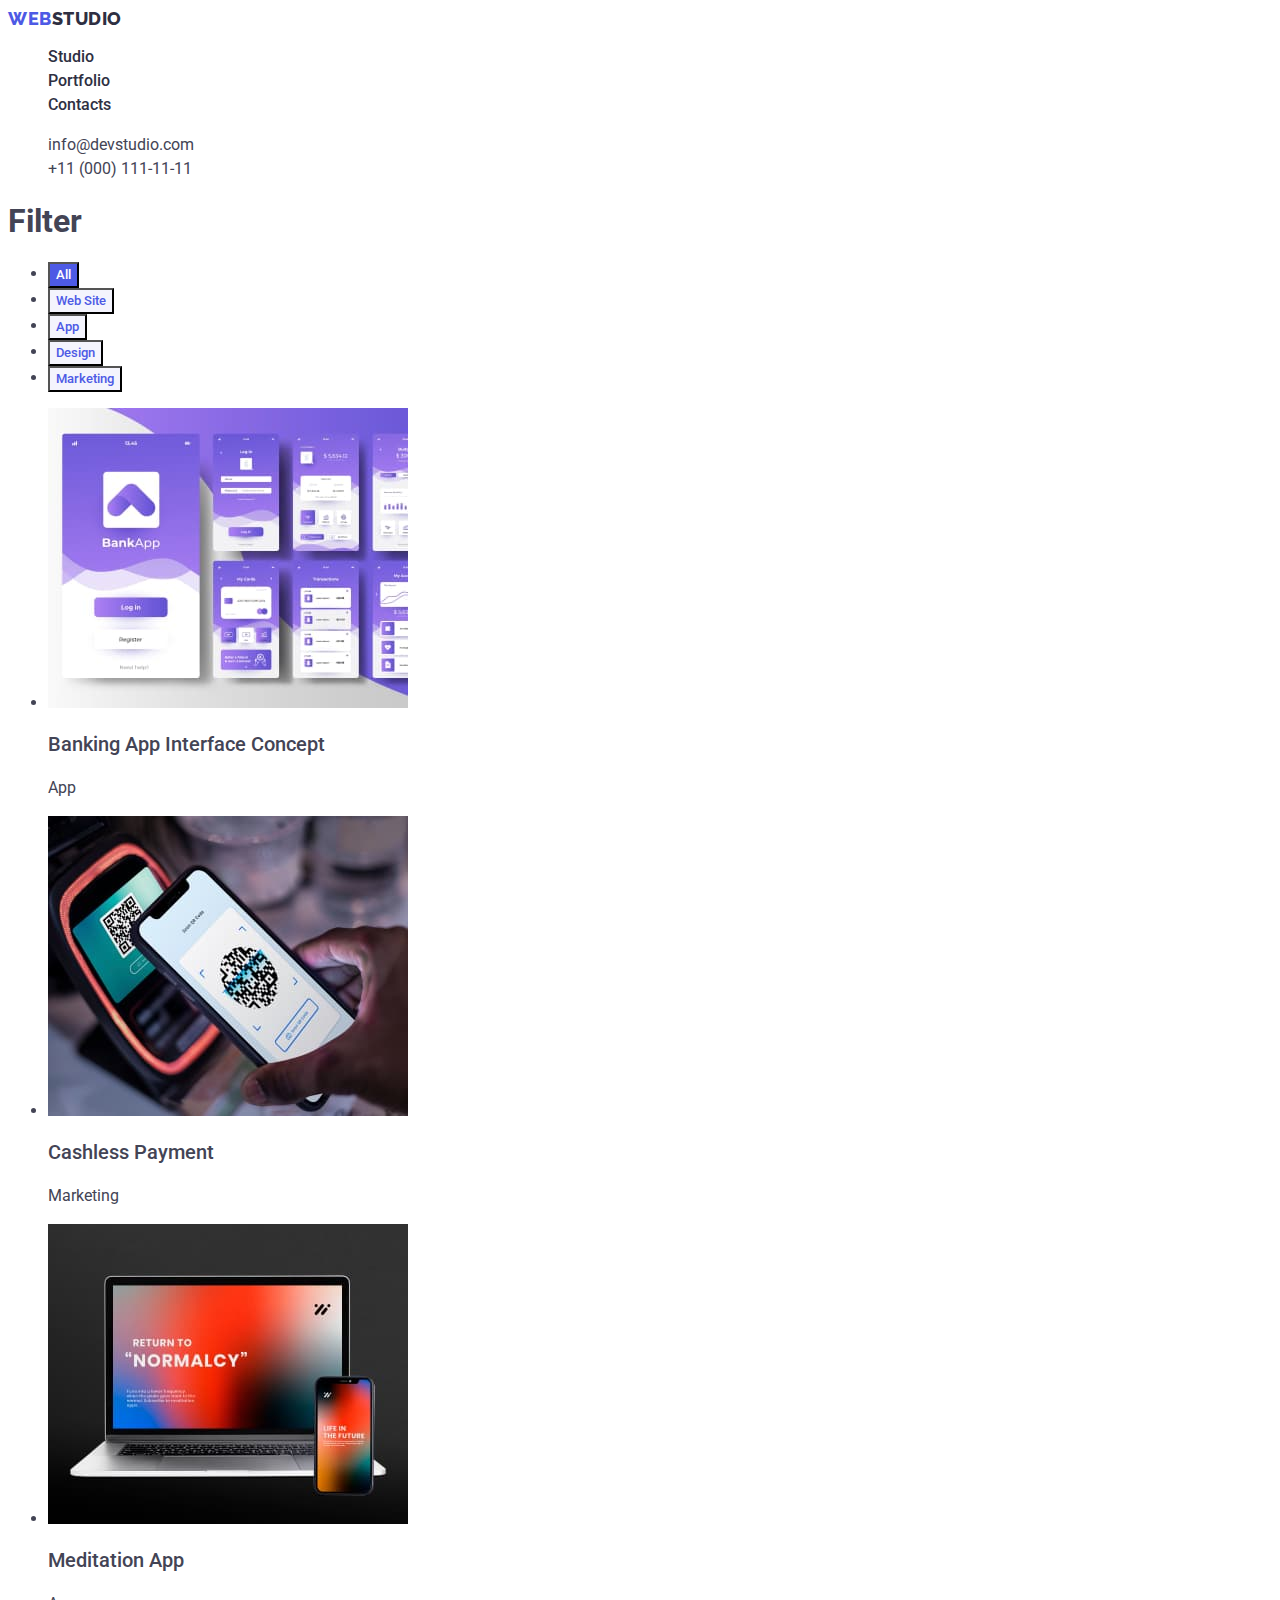
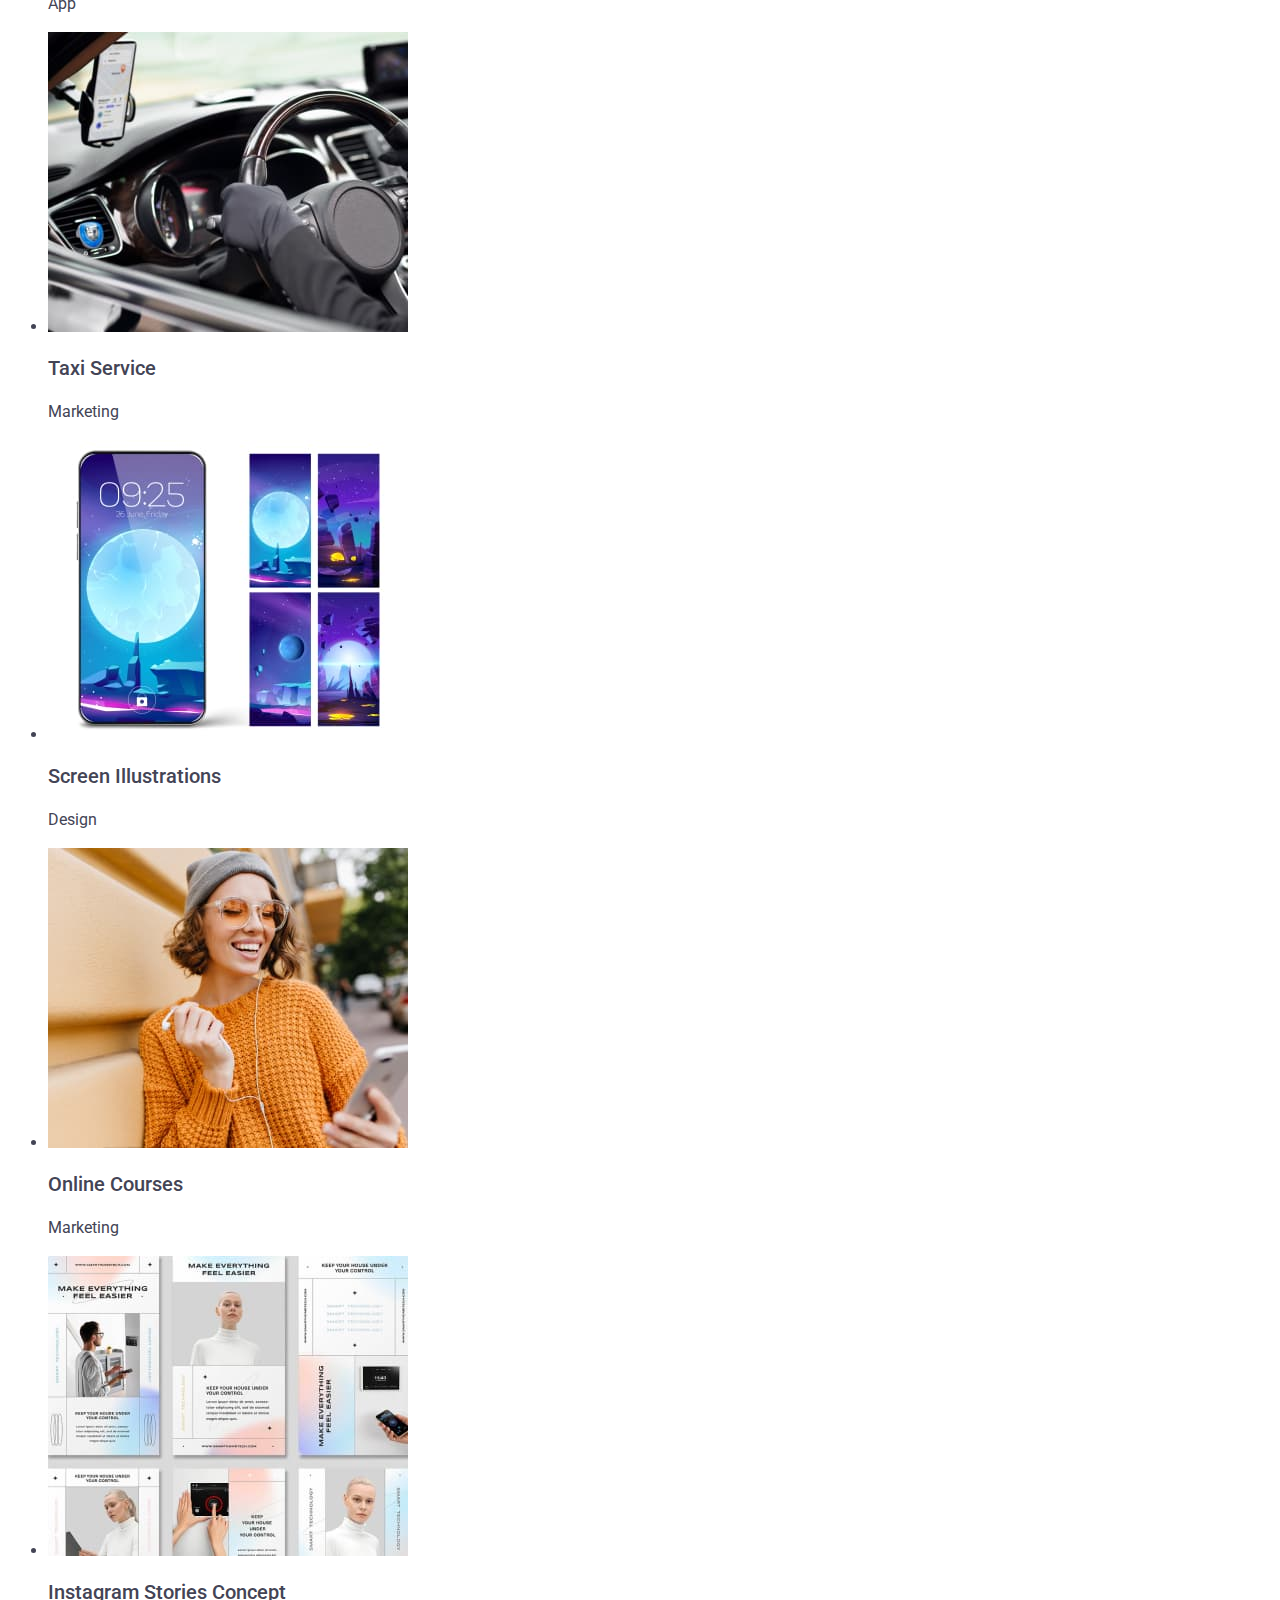
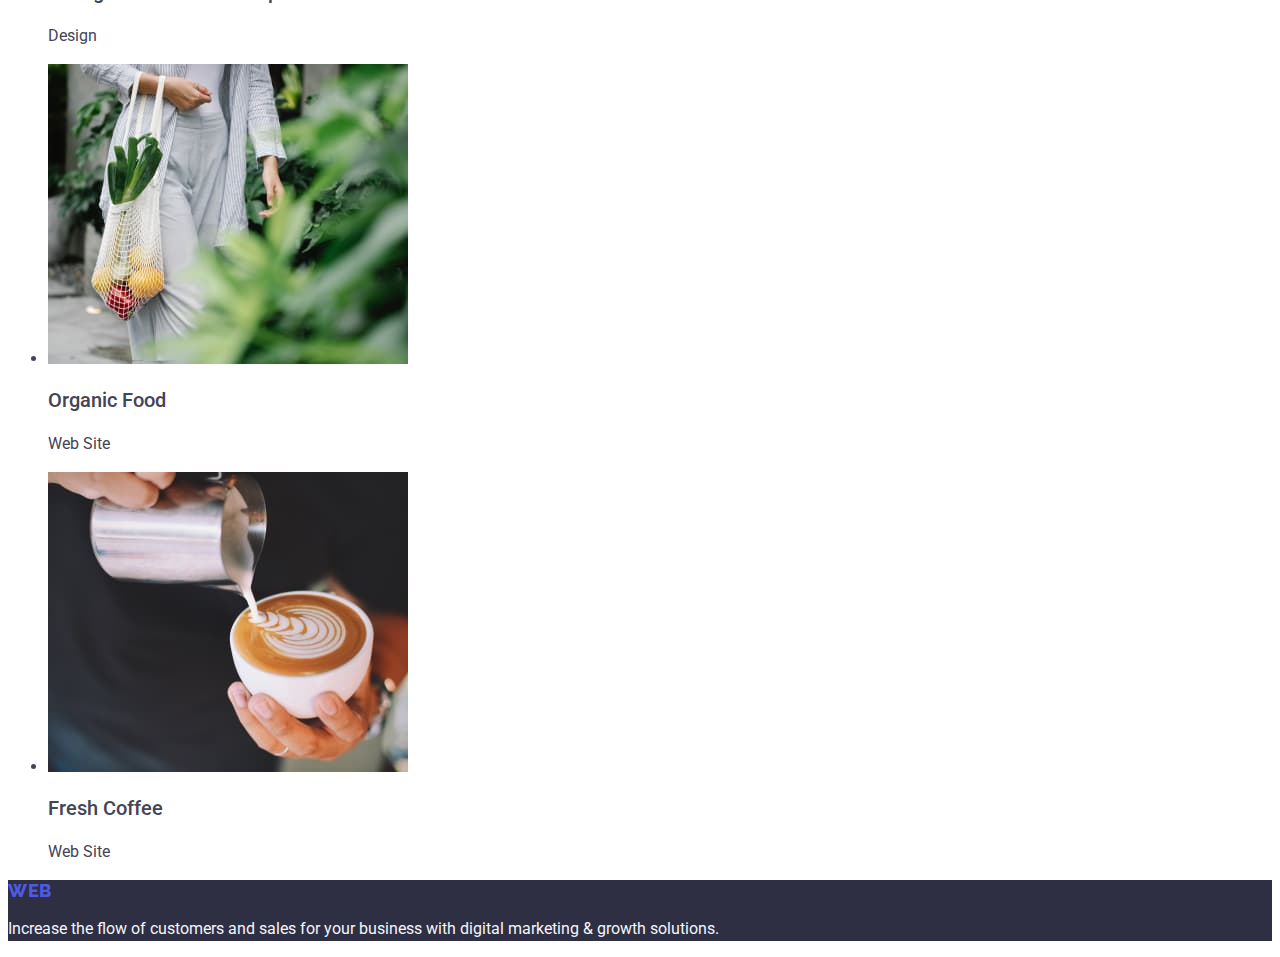
==== portfolio.html @ 8b51f554 "updated header styles" ====
<!DOCTYPE html>
<html lang="en">
  <head>
    <meta charset="UTF-8" />
    <meta http-equiv="X-UA-Compatible" content="IE=edge" />
    <meta name="viewport" content="width=device-width, initial-scale=1.0" />
    <title>Document</title>
    <link rel="stylesheet" href="./css/styles.css" />
    <link rel="preconnect" href="https://fonts.googleapis.com" />
    <link rel="preconnect" href="https://fonts.gstatic.com" crossorigin />
    <link
      href="https://fonts.googleapis.com/css2?family=Raleway:wght@800&family=Roboto:wght@400;500;700;900&display=swap"
      rel="stylesheet"
    />
  </head>
  <body>
    <header>
      <nav>
        <a href="./index.html" class="logo link"
          >Web<span class="logo-text">Studio</span></a
        >
        <ul class="navigation-list">
          <li>
            <a href="./index.html" class="navigation">Studio</a>
          </li>
          <li>
            <a href="./portfolio.html" class="navigation">Portfolio</a>
          </li>
          <li>
            <a href="" class="navigation">Contacts</a>
          </li>
        </ul>
      </nav>
      <address>
        <ul class="list">
          <li>
            <a href="mailto:info@devstudio.com" class="contacts"
              >info@devstudio.com</a
            >
          </li>
          <li>
            <a href="tel:+110001111111" class="contacts">+11 (000) 111-11-11</a>
          </li>
        </ul>
      </address>
    </header>

    <main>
      <!-- Filter -->
      <section>
        <h1>Filter</h1>

        <ul>
          <li>
            <button type="button" class="active-button">All</button>
          </li>
          <li>
            <button type="button" class="button">Web Site</button>
          </li>
          <li>
            <button type="button" class="button">App</button>
          </li>
          <li>
            <button type="button" class="button">Design</button>
          </li>
          <li>
            <button type="button" class="button">Marketing</button>
          </li>
        </ul>

        <!-- Portfolio section -->

        <ul>
          <li>
            <a href=""
              ><img
                src="./images/portfolio-example1.jpg"
                alt="Banking App Interface Concept"
                width="360"
            /></a>
            <h3 class="paragraph-name">Banking App Interface Concept</h3>
            <p class="paragraph-text">App</p>
          </li>

          <li>
            <a href="">
              <img
                src="./images/portfolio-example2.jpg"
                alt="Cashless Payment"
                width="360"
            /></a>

            <h3 class="paragraph-name">Cashless Payment</h3>
            <p class="paragraph-text">Marketing</p>
          </li>

          <li>
            <a href=""
              ><img
                src="./images/portfolio-example3.jpg"
                alt="Meditation App"
                width="360"
            /></a>

            <h3 class="paragraph-name">Meditation App</h3>
            <p class="paragraph-text">App</p>
          </li>

          <li>
            <a href=""
              ><img
                src="./images/portfolio-example4.jpg"
                alt="Taxi Service"
                width="360"
            /></a>

            <h3 class="paragraph-name">Taxi Service</h3>
            <p class="paragraph-text">Marketing</p>
          </li>

          <li>
            <a href=""
              ><img
                src="./images/portfolio-example5.jpg"
                alt="Screen Illustrations"
                width="360"
            /></a>

            <h3 class="paragraph-name">Screen Illustrations</h3>
            <p class="paragraph-text">Design</p>
          </li>

          <li>
            <a href=""
              ><img
                src="./images/portfolio-example6.jpg"
                alt="Online Courses"
                width="360"
            /></a>

            <h3 class="paragraph-name">Online Courses</h3>
            <p class="paragraph-text">Marketing</p>
          </li>

          <li>
            <a href=""
              ><img
                src="./images/portfolio-example7.jpg"
                alt="Instagram Stories Concept"
                width="360"
            /></a>

            <h3 class="paragraph-name">Instagram Stories Concept</h3>
            <p class="paragraph-text">Design</p>
          </li>

          <li>
            <a href=""
              ><img
                src="./images/portfolio-example8.jpg"
                alt="Organic Food"
                width="360"
            /></a>

            <h3 class="paragraph-name">Organic Food</h3>
            <p class="paragraph-text">Web Site</p>
          </li>

          <li>
            <a href=""
              ><img
                src="./images/portfolio-example9.jpg"
                alt="Fresh Coffee"
                width="360"
            /></a>

            <h3 class="paragraph-name">Fresh Coffee</h3>
            <p class="paragraph-text">Web Site</p>
          </li>
        </ul>
      </section>
    </main>

    <footer class="footer">
      <a href="./index.html" class="logo link"
        >Web<span class="logo-text">Studio</span></a
      >
      <p class="footer-text">
        Increase the flow of customers and sales for your business with digital
        marketing & growth solutions.
      </p>
    </footer>
  </body>
</html>
---- css/styles.css ----
:root {
  --white-color: #ffffff;
  --hover-color: #404bbf;
  --main-color: #2e2f42;
  --paragraph-color: #434455;
  --brand-color: #4d5ae5;
  --light-color: #f4f4fd;
}

body {
  font-family: "Roboto", sans-serif;
  color: var(--paragraph-color);
  background-color: var(--white-color);
}

/* index.html page */

/* header */

.logo {
  text-decoration: none;
  font-family: "Raleway", sans-serif;
  font-weight: 800;
  font-size: 18px;
  color: var(--brand-color);
  text-transform: uppercase;
  line-height: 1.17;
  letter-spacing: 0.03em;
}

.link {
  text-decoration: none;
}

.logo-text {
  color: var(--main-color);
}

.list {
  list-style: none;
}

.navigation {
  text-decoration: none;
  color: var(--main-color);
  font-weight: 500;
  line-height: 1.5;
}

.navigation-list {
  list-style: none;
}

.contacts {
  color: var(--paragraph-color);
  text-decoration: none;
  font-style: normal;
  line-height: 1.5;
}

.contacts:hover,
.contacts:focus,
.navigation:hover,
.navigation:focus {
  color: var(--hover-color);
  text-decoration: underline;
}

.active-button {
  background-color: var(--brand-color);
  color: var(--white-color);
  cursor: pointer;
  font-weight: 500;
  line-height: 1.5;
  font-family: "Roboto";
}

.active-button:hover,
.active-button:focus {
  background-color: var(--hover-color);
}

/* hero */
.hero {
  background-color: var(--main-color);
}

.main-heading {
  font-size: 56px;
  line-height: 1.1;
  color: var(--white-color);
  text-align: center;
  max-width: 496px;
  margin-left: auto;
  margin-right: auto;
}

/* features */

.paragraph-name {
  font-weight: 500;
  font-size: 20px;
  line-height: 1.2;
}

.paragraph-text {
  color: var(--paragraph-color);
  line-height: 1.5;
}

/* project examples */

.section-header {
  font-weight: 700;
  font-size: 36px;
  line-height: 1.1;
}

/* team section */

.team-section {
  background-color: var(--light-color);
}

.team-member-card {
  background-color: var(--white-color);
}

/* footer */

.footer {
  background-color: var(--main-color);
}

.logo-3 {
  color: var(--light-color);
}
.footer-text {
  color: var(--light-color);
  line-height: 1.5;
}

/* portfolio page */

/* filter */

.button {
  background-color: var(--light-color);
  color: var(--brand-color);
  cursor: pointer;
  font-weight: 500;
  line-height: 1.5;
  font-family: "Roboto";
}

.button:hover,
.button:focus {
  background-color: var(--hover-color);
  color: var(--white-color);
}

/* portfolio section */
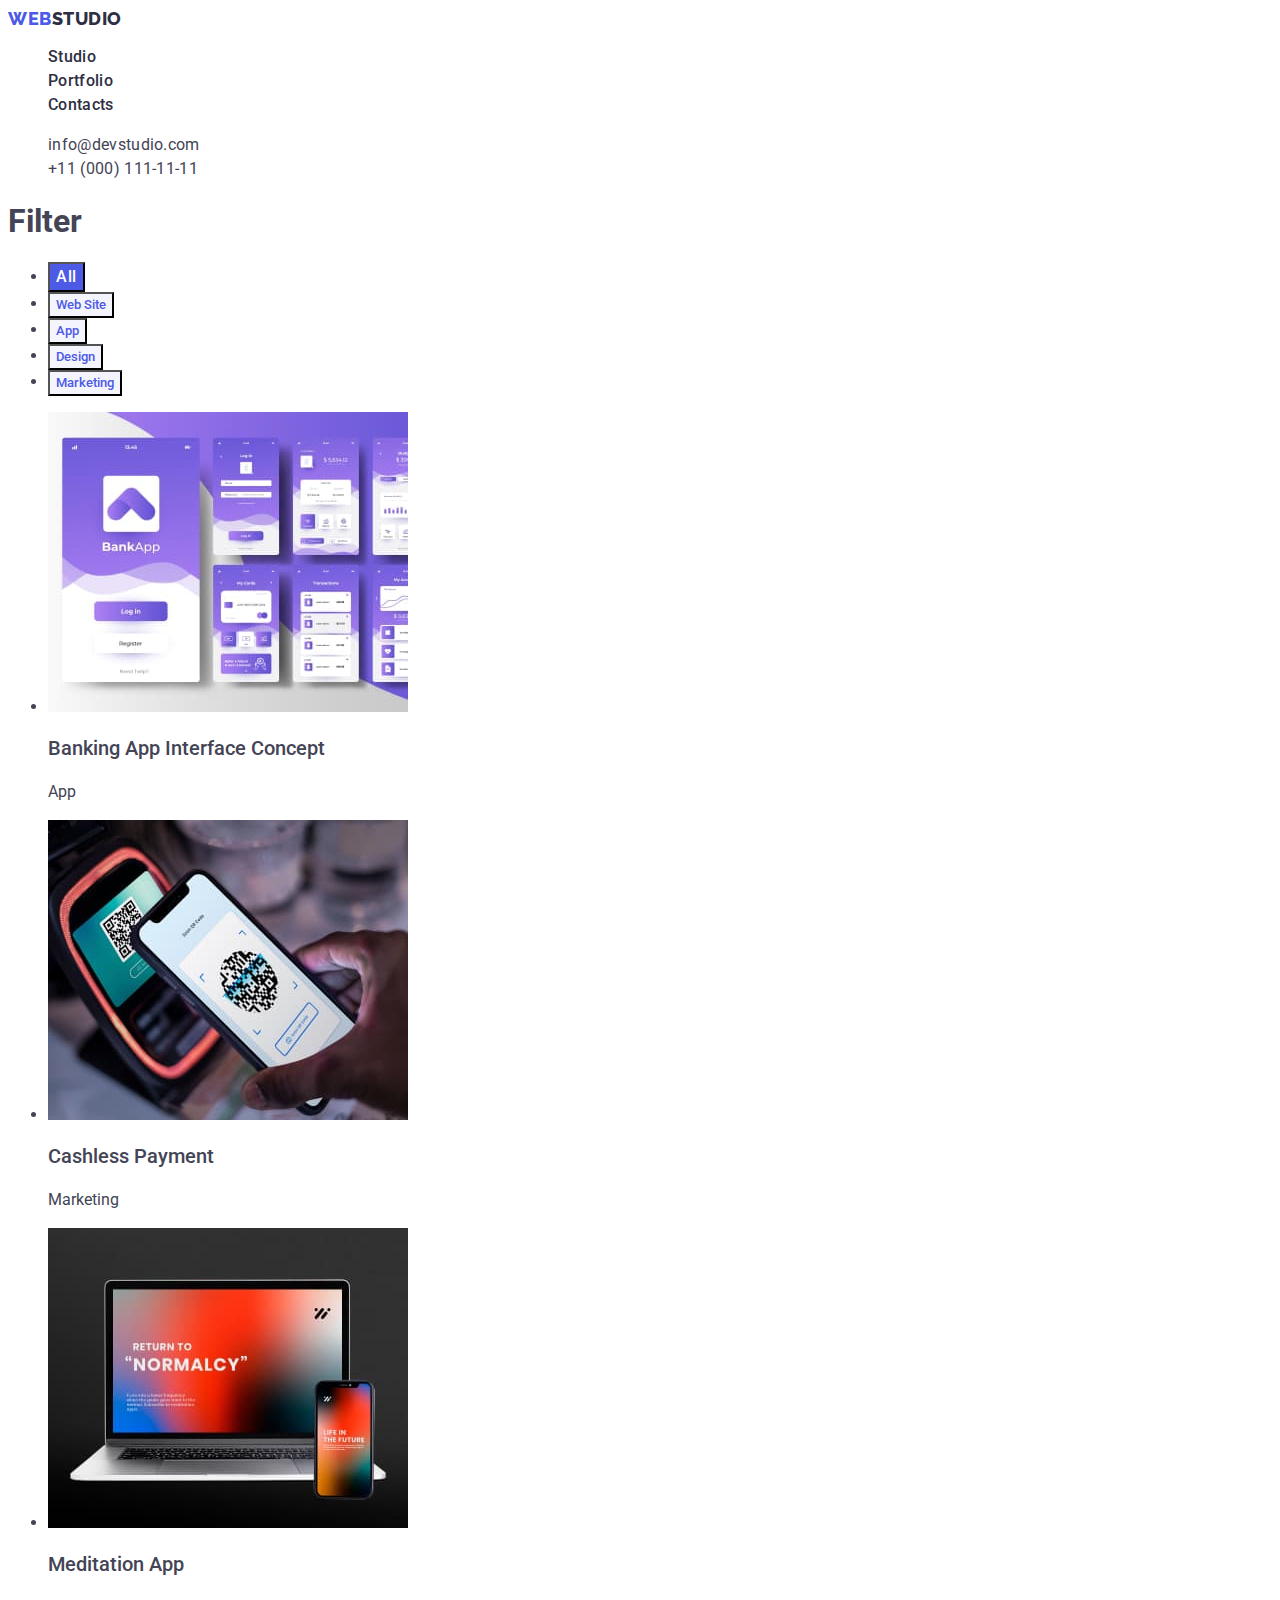
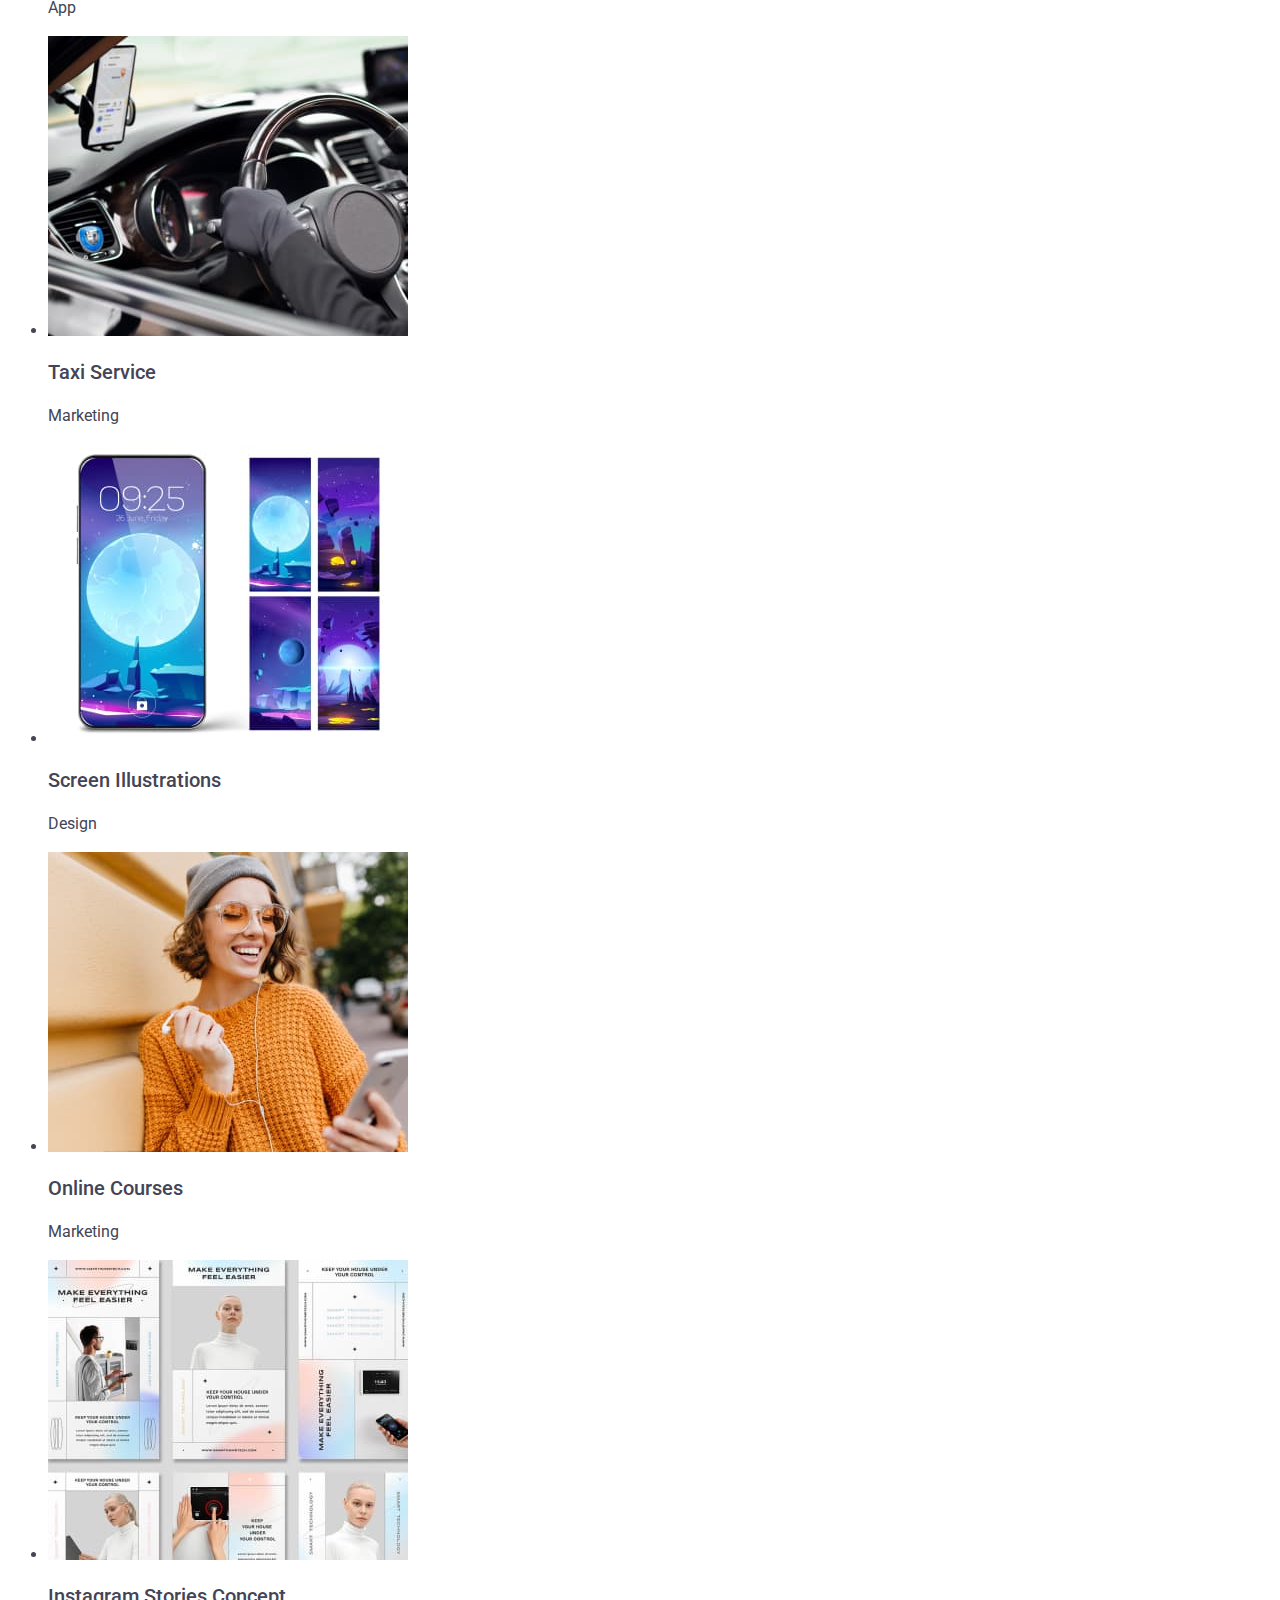
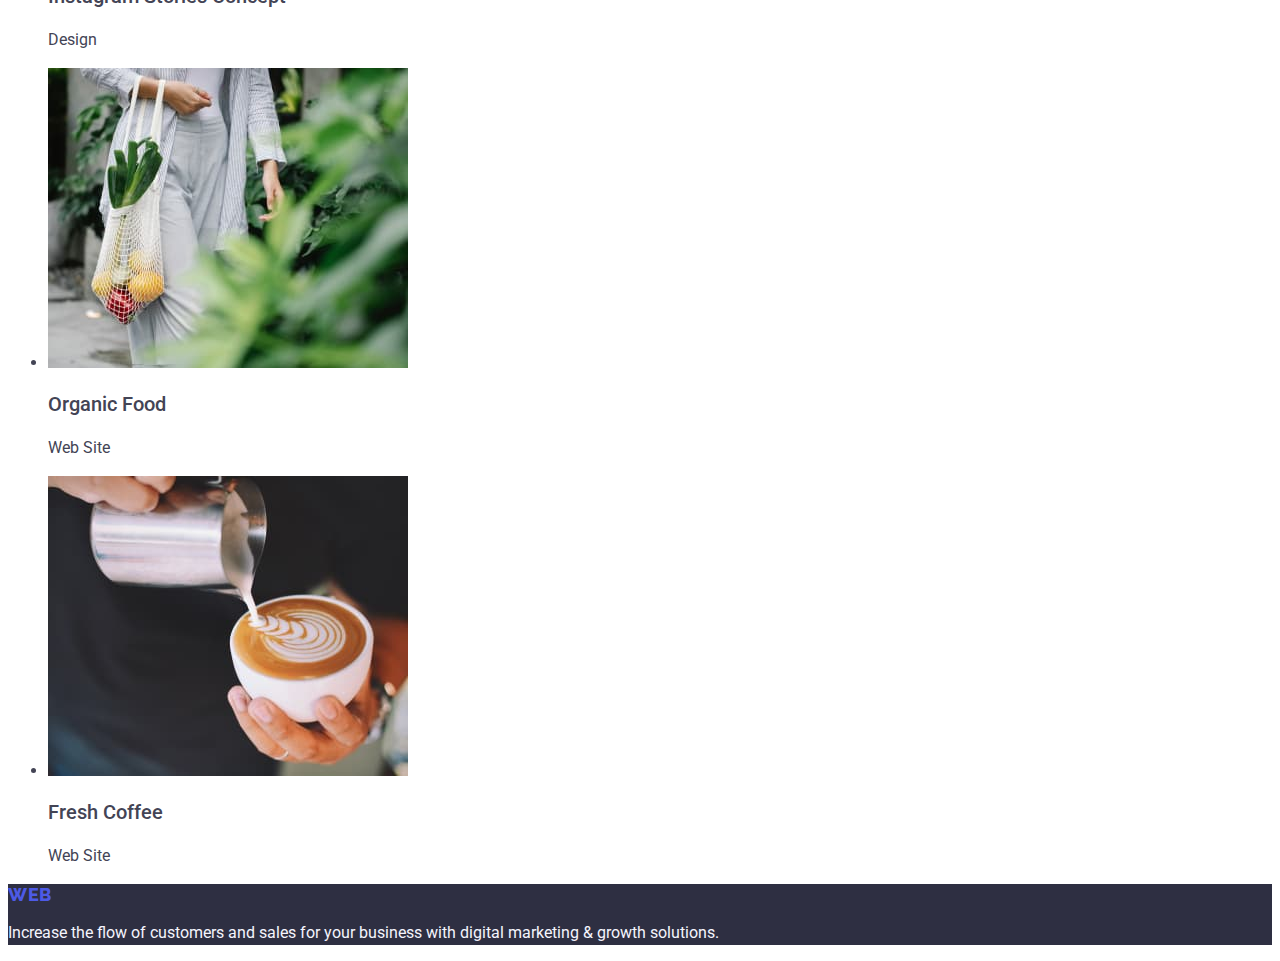
==== commit db8101e0: "updated hero" ====
--- a/portfolio.html
+++ b/portfolio.html
@@ -19,27 +19,29 @@
         <a href="./index.html" class="logo link"
           >Web<span class="logo-text">Studio</span></a
         >
-        <ul class="navigation-list">
+        <ul class="list">
           <li>
-            <a href="./index.html" class="navigation">Studio</a>
+            <a class="navigation link" href="./index.html">Studio</a>
           </li>
           <li>
-            <a href="./portfolio.html" class="navigation">Portfolio</a>
+            <a href="./portfolio.html" class="navigation link">Portfolio</a>
           </li>
           <li>
-            <a href="" class="navigation">Contacts</a>
+            <a href="" class="navigation link">Contacts</a>
           </li>
         </ul>
       </nav>
-      <address>
+      <address class="address">
         <ul class="list">
           <li>
-            <a href="mailto:info@devstudio.com" class="contacts"
+            <a href="mailto:info@devstudio.com" class="contacts link"
               >info@devstudio.com</a
             >
           </li>
           <li>
-            <a href="tel:+110001111111" class="contacts">+11 (000) 111-11-11</a>
+            <a href="tel:+110001111111" class="contacts link"
+              >+11 (000) 111-11-11</a
+            >
           </li>
         </ul>
       </address>
--- a/css/styles.css
+++ b/css/styles.css
@@ -18,7 +18,6 @@
 /* header */
 
 .logo {
-  text-decoration: none;
   font-family: "Raleway", sans-serif;
   font-weight: 800;
   font-size: 18px;
@@ -26,10 +25,6 @@
   text-transform: uppercase;
   line-height: 1.17;
   letter-spacing: 0.03em;
-}
-
-.link {
-  text-decoration: none;
 }
 
 .logo-text {
@@ -41,14 +36,17 @@
 }
 
 .navigation {
-  text-decoration: none;
   color: var(--main-color);
   font-weight: 500;
   line-height: 1.5;
+  letter-spacing: 0.02em;
 }
 
-.navigation-list {
-  list-style: none;
+.link {
+  text-decoration: none;
+}
+.address {
+  font-style: normal;
 }
 
 .contacts {
@@ -56,6 +54,7 @@
   text-decoration: none;
   font-style: normal;
   line-height: 1.5;
+  letter-spacing: 0.02em;
 }
 
 .contacts:hover,
@@ -66,20 +65,6 @@
   text-decoration: underline;
 }
 
-.active-button {
-  background-color: var(--brand-color);
-  color: var(--white-color);
-  cursor: pointer;
-  font-weight: 500;
-  line-height: 1.5;
-  font-family: "Roboto";
-}
-
-.active-button:hover,
-.active-button:focus {
-  background-color: var(--hover-color);
-}
-
 /* hero */
 .hero {
   background-color: var(--main-color);
@@ -87,12 +72,29 @@
 
 .main-heading {
   font-size: 56px;
-  line-height: 1.1;
+  line-height: 1.07;
   color: var(--white-color);
   text-align: center;
   max-width: 496px;
   margin-left: auto;
   margin-right: auto;
+  letter-spacing: 0.02em;
+}
+
+.active-button {
+  background-color: var(--brand-color);
+  color: var(--white-color);
+  cursor: pointer;
+  font-weight: 500;
+  line-height: 1.5;
+  font-family: "Roboto", sans-serif;
+  font-size: 16px;
+  letter-spacing: 0.04em;
+}
+
+.active-button:hover,
+.active-button:focus {
+  background-color: var(--hover-color);
 }
 
 /* features */
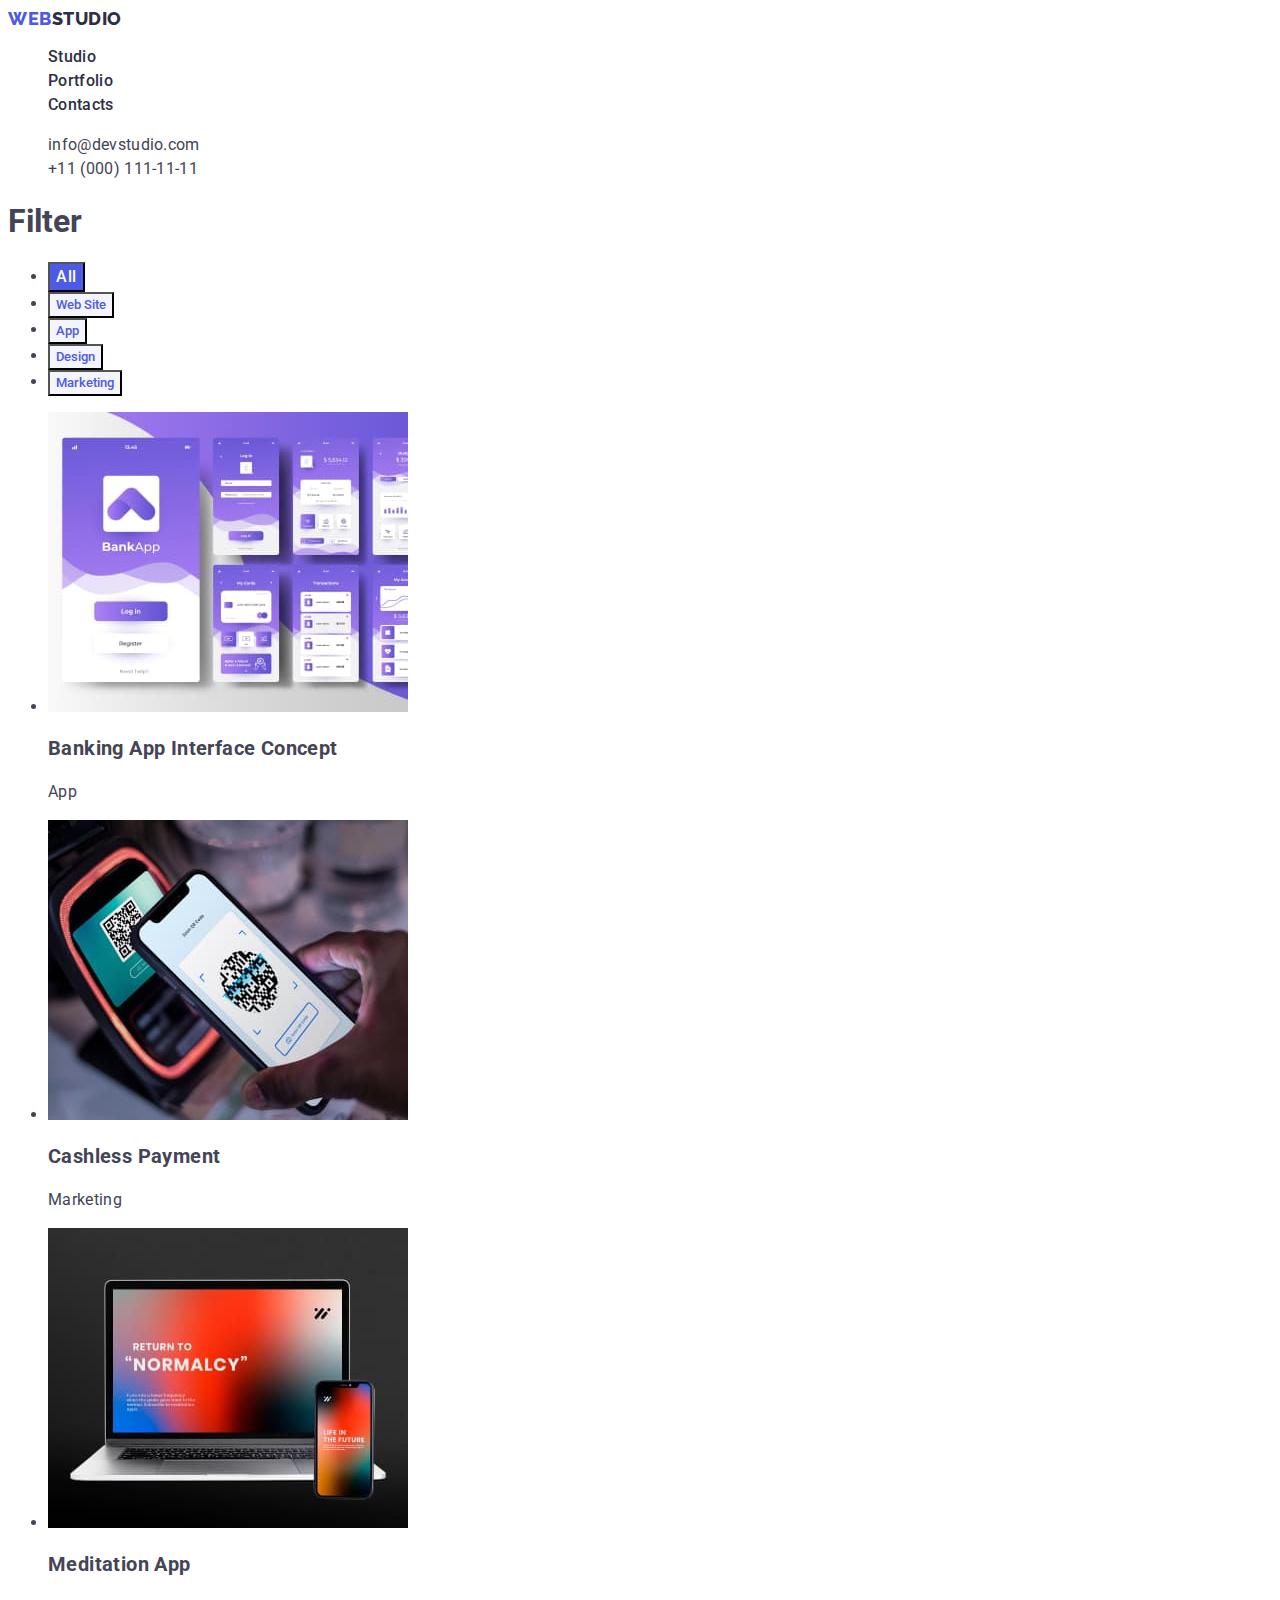
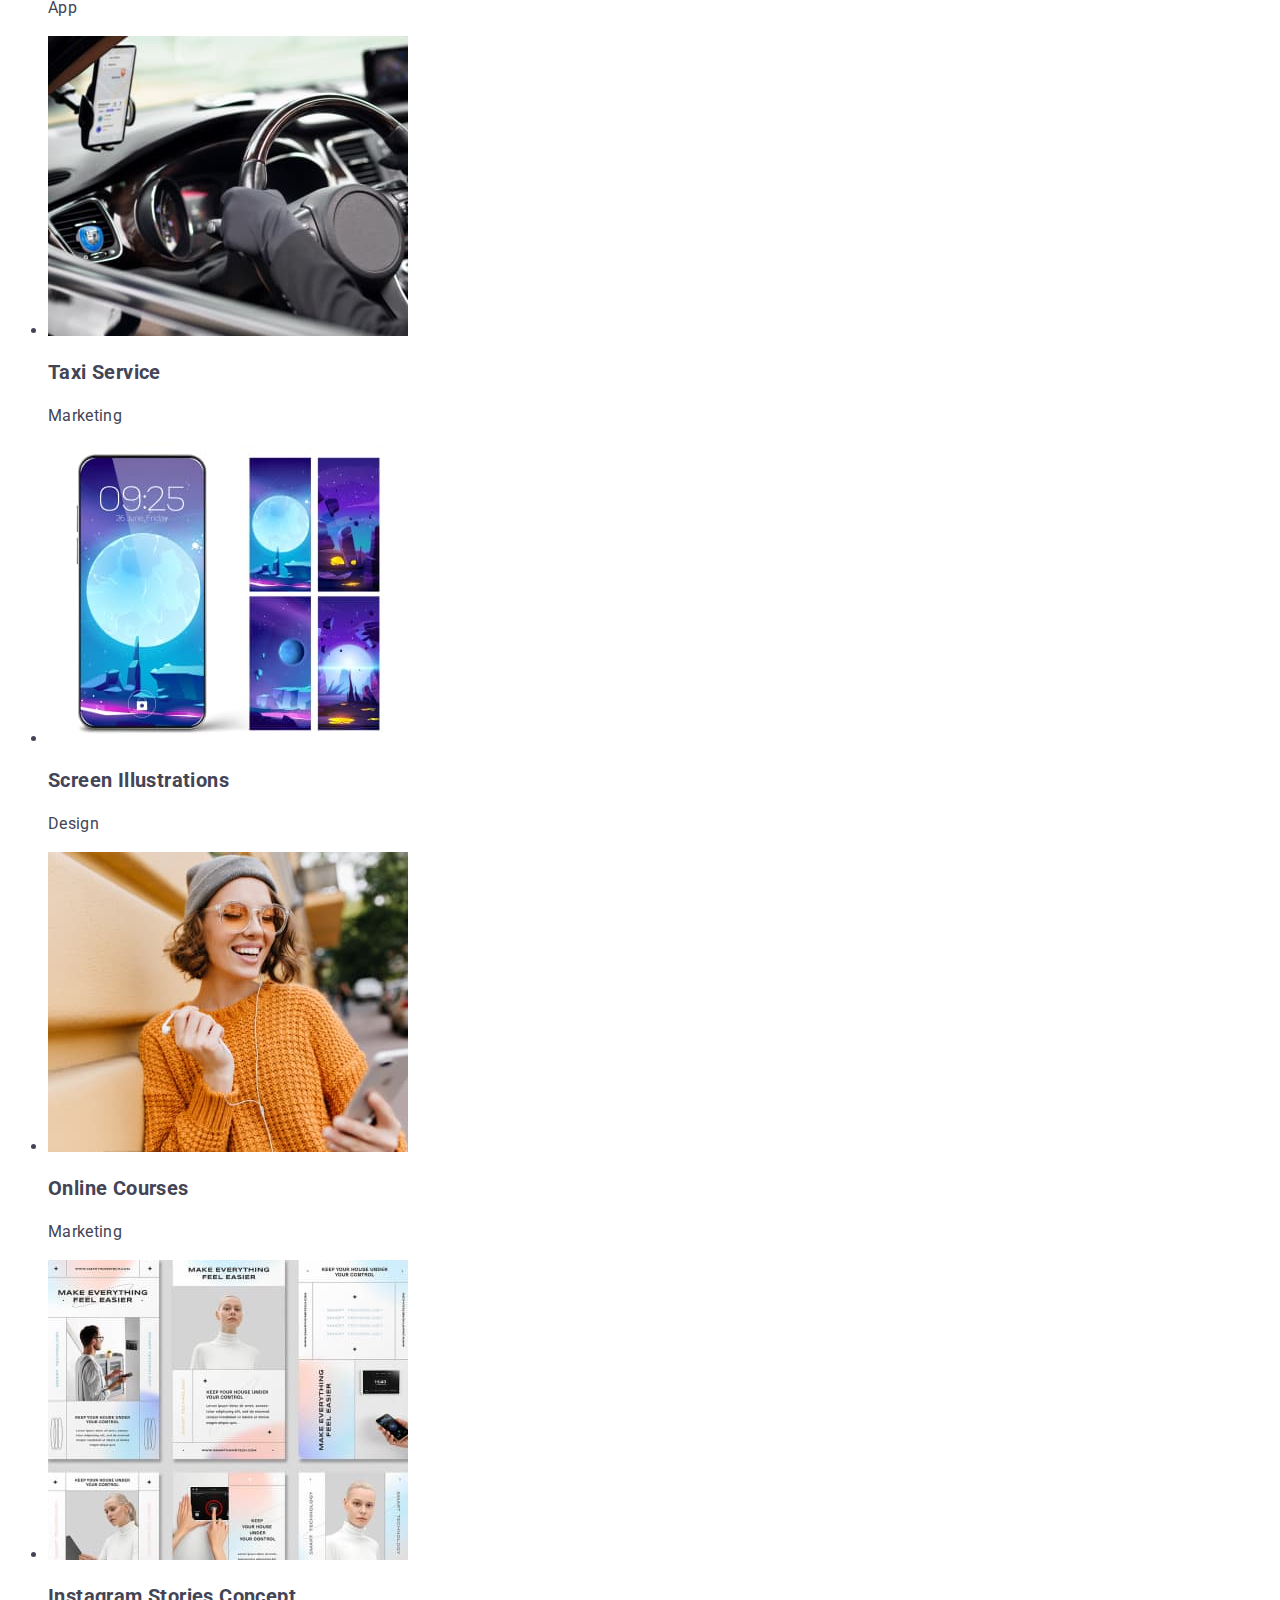
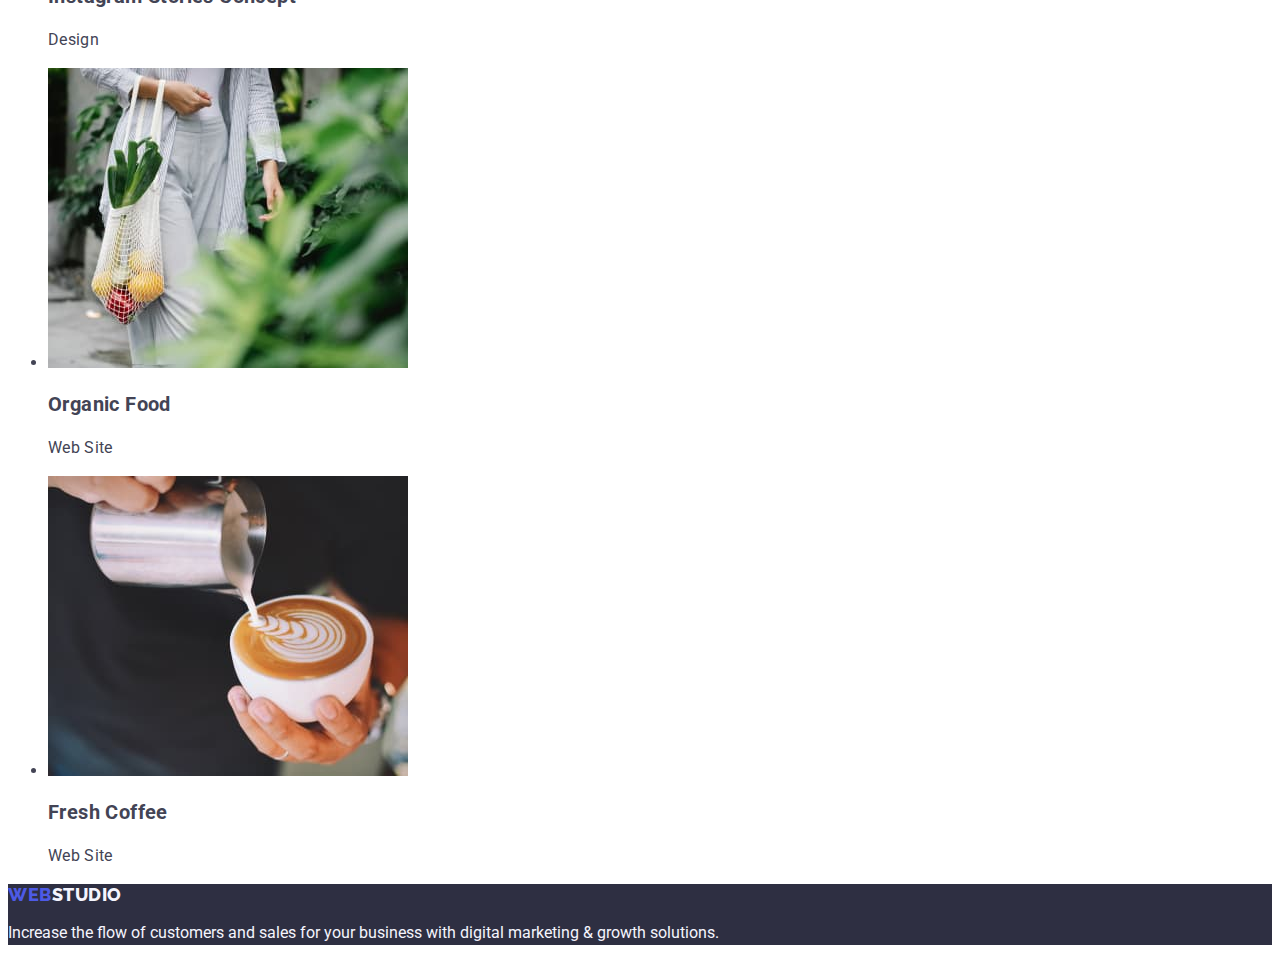
==== commit eecbaaaf: "added letter spaces" ====
--- a/portfolio.html
+++ b/portfolio.html
@@ -185,7 +185,7 @@
 
     <footer class="footer">
       <a href="./index.html" class="logo link"
-        >Web<span class="logo-text">Studio</span></a
+        >Web<span class="logo-alternative">Studio</span></a
       >
       <p class="footer-text">
         Increase the flow of customers and sales for your business with digital
--- a/css/styles.css
+++ b/css/styles.css
@@ -100,14 +100,16 @@
 /* features */
 
 .paragraph-name {
+  color: var(--main-color)
   font-weight: 500;
   font-size: 20px;
   line-height: 1.2;
+  letter-spacing: 0.02em;
 }
 
 .paragraph-text {
-  color: var(--paragraph-color);
   line-height: 1.5;
+  letter-spacing: 0.02em;
 }
 
 /* project examples */
@@ -134,7 +136,7 @@
   background-color: var(--main-color);
 }
 
-.logo-3 {
+.logo-alternative {
   color: var(--light-color);
 }
 .footer-text {
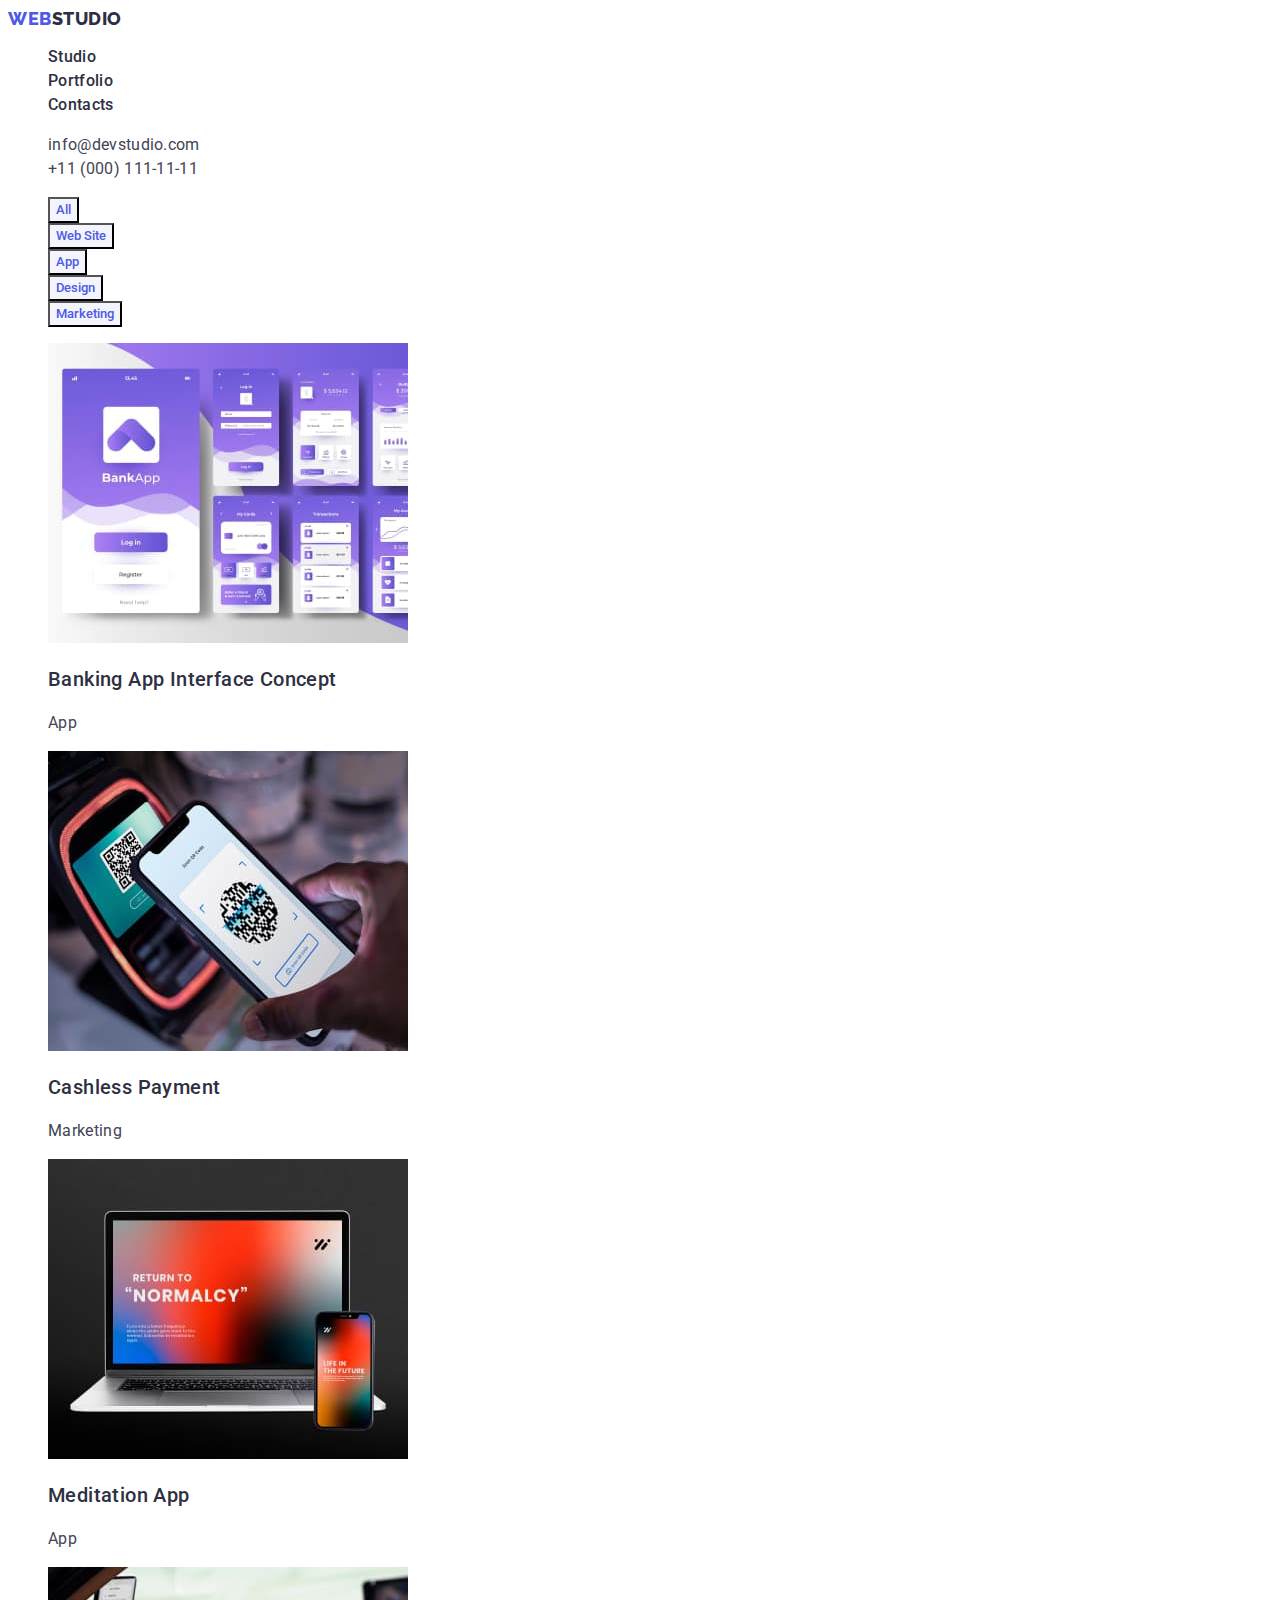
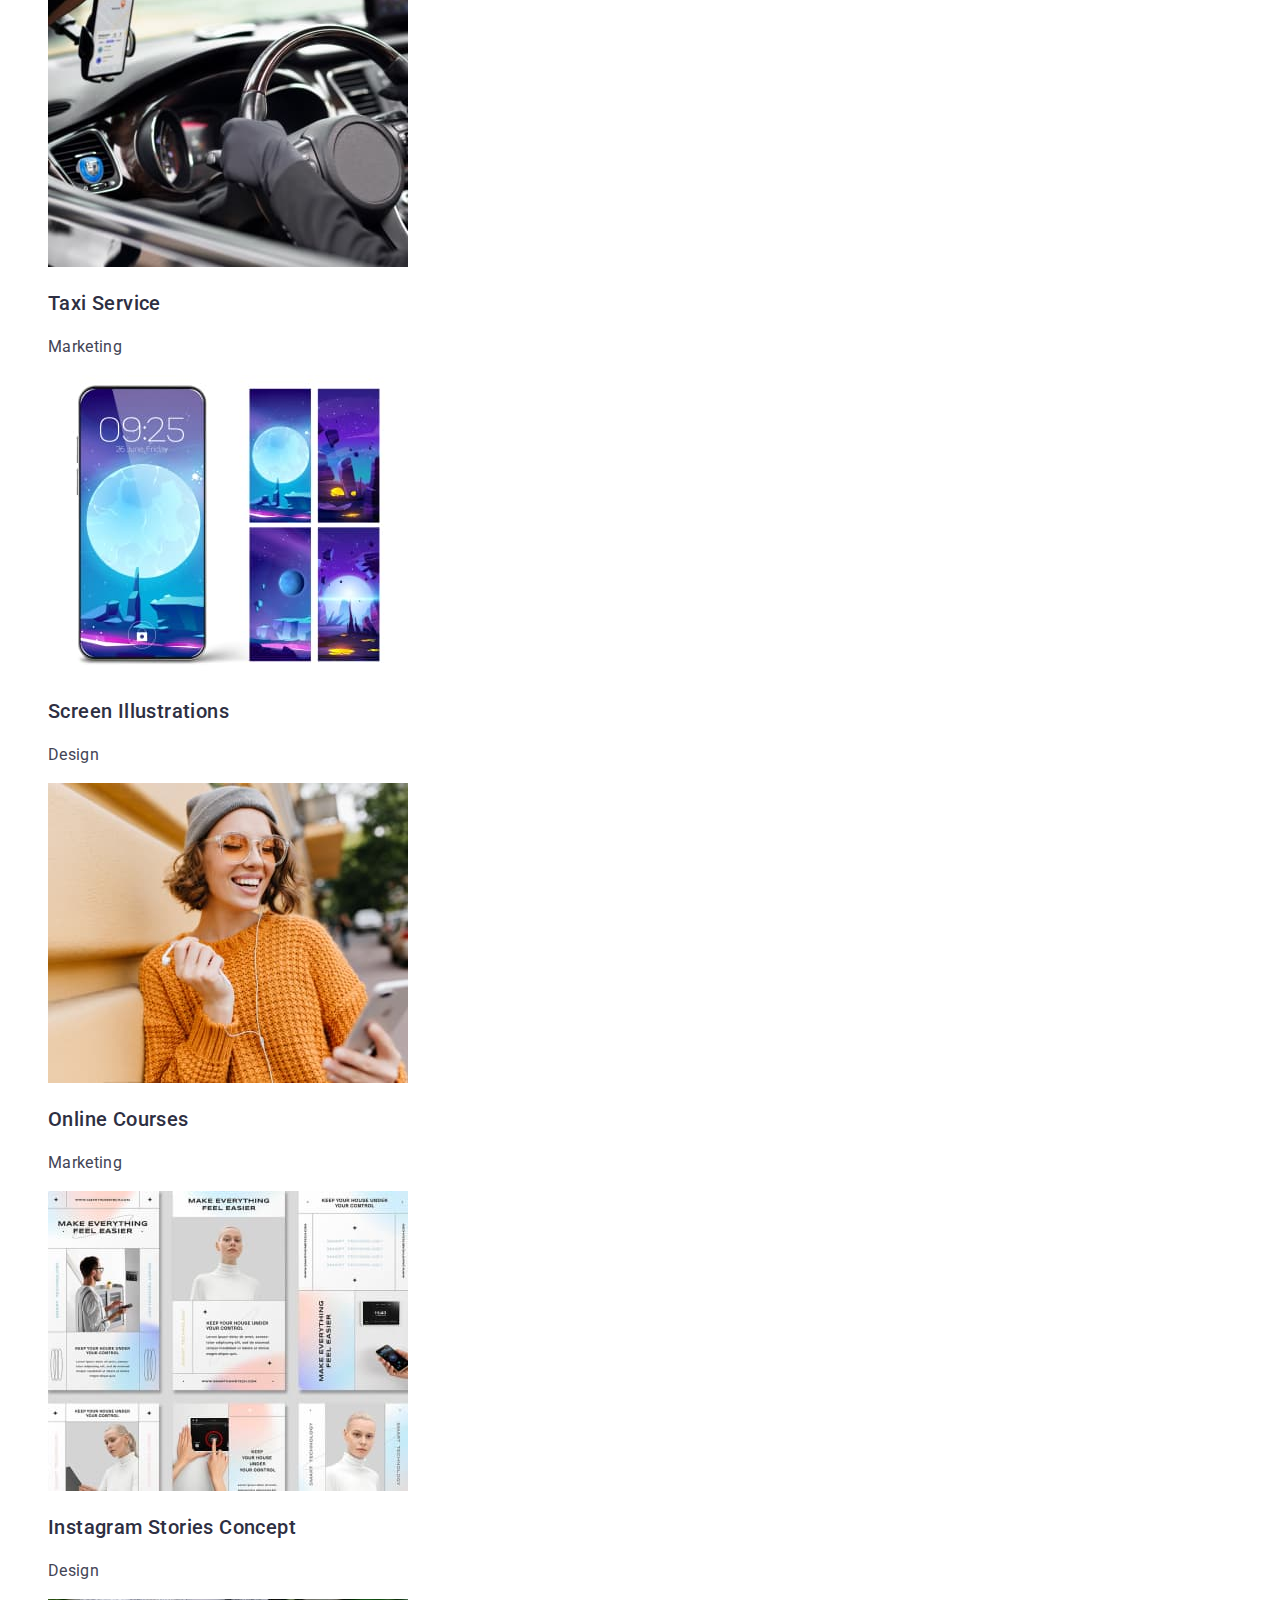
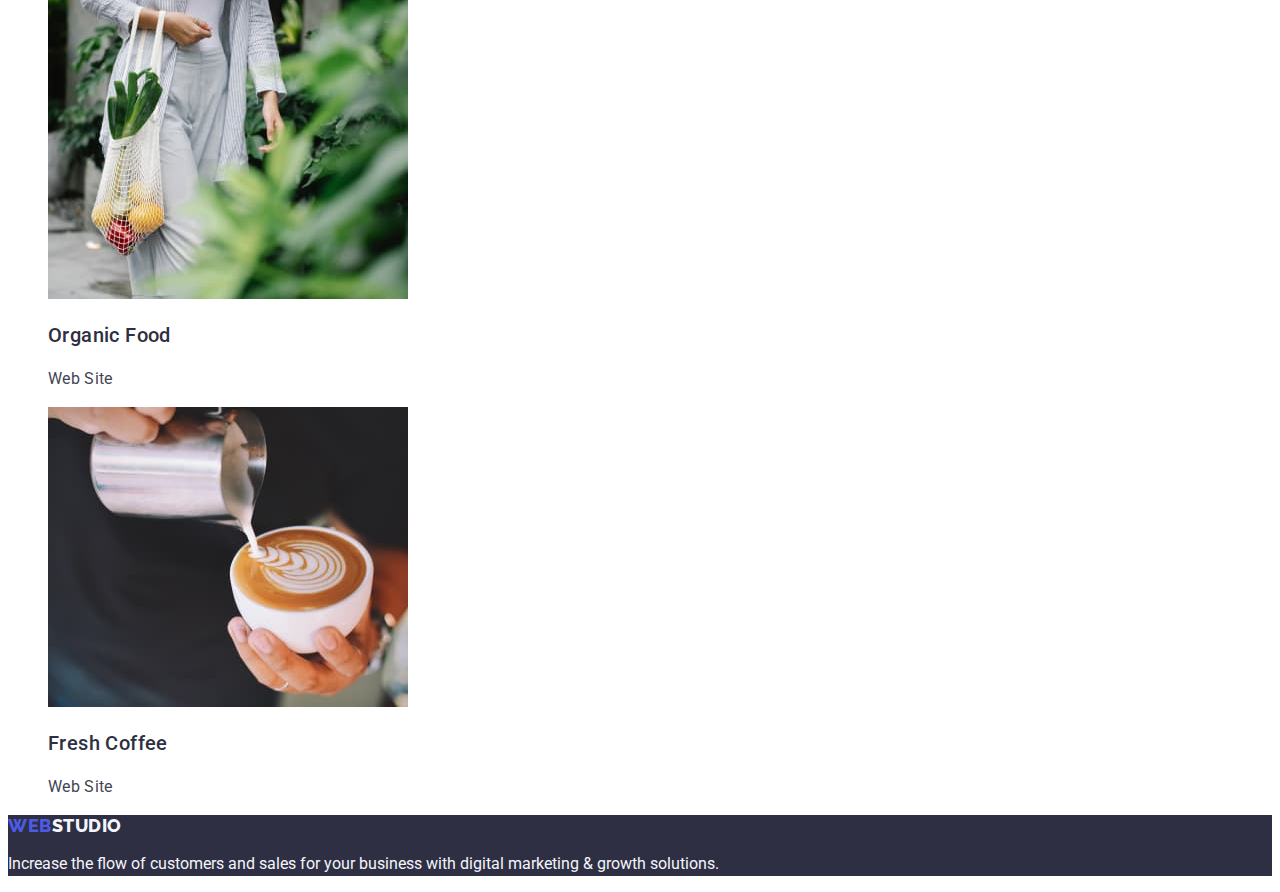
==== commit 4c55609b: "edited portfolio page" ====
--- a/portfolio.html
+++ b/portfolio.html
@@ -50,11 +50,11 @@
     <main>
       <!-- Filter -->
       <section>
-        <h1>Filter</h1>
+        <h1 hidden>Filter</h1>
 
-        <ul>
+        <ul class="list">
           <li>
-            <button type="button" class="active-button">All</button>
+            <button type="button" class="button">All</button>
           </li>
           <li>
             <button type="button" class="button">Web Site</button>
@@ -72,9 +72,9 @@
 
         <!-- Portfolio section -->
 
-        <ul>
+        <ul class="list">
           <li>
-            <a href=""
+            <a href="" class="link"
               ><img
                 src="./images/portfolio-example1.jpg"
                 alt="Banking App Interface Concept"
@@ -85,7 +85,7 @@
           </li>
 
           <li>
-            <a href="">
+            <a href="" class="link">
               <img
                 src="./images/portfolio-example2.jpg"
                 alt="Cashless Payment"
@@ -97,7 +97,7 @@
           </li>
 
           <li>
-            <a href=""
+            <a href="" class="link"
               ><img
                 src="./images/portfolio-example3.jpg"
                 alt="Meditation App"
@@ -109,7 +109,7 @@
           </li>
 
           <li>
-            <a href=""
+            <a href="" class="link"
               ><img
                 src="./images/portfolio-example4.jpg"
                 alt="Taxi Service"
@@ -121,7 +121,7 @@
           </li>
 
           <li>
-            <a href=""
+            <a href="" class="link"
               ><img
                 src="./images/portfolio-example5.jpg"
                 alt="Screen Illustrations"
@@ -133,7 +133,7 @@
           </li>
 
           <li>
-            <a href=""
+            <a href="" class="link"
               ><img
                 src="./images/portfolio-example6.jpg"
                 alt="Online Courses"
@@ -145,7 +145,7 @@
           </li>
 
           <li>
-            <a href=""
+            <a href="" class="link"
               ><img
                 src="./images/portfolio-example7.jpg"
                 alt="Instagram Stories Concept"
@@ -157,7 +157,7 @@
           </li>
 
           <li>
-            <a href=""
+            <a href="" class="link"
               ><img
                 src="./images/portfolio-example8.jpg"
                 alt="Organic Food"
@@ -169,7 +169,7 @@
           </li>
 
           <li>
-            <a href=""
+            <a href="" class="link"
               ><img
                 src="./images/portfolio-example9.jpg"
                 alt="Fresh Coffee"
--- a/css/styles.css
+++ b/css/styles.css
@@ -100,7 +100,7 @@
 /* features */
 
 .paragraph-name {
-  color: var(--main-color)
+  color: var(--main-color);
   font-weight: 500;
   font-size: 20px;
   line-height: 1.2;
@@ -117,7 +117,11 @@
 .section-header {
   font-weight: 700;
   font-size: 36px;
-  line-height: 1.1;
+  line-height: 1.11;
+  text-align: center;
+  text-transform: capitalize;
+  color: var(--main-color);
+  letter-spacing: 0.02em;
 }
 
 /* team section */
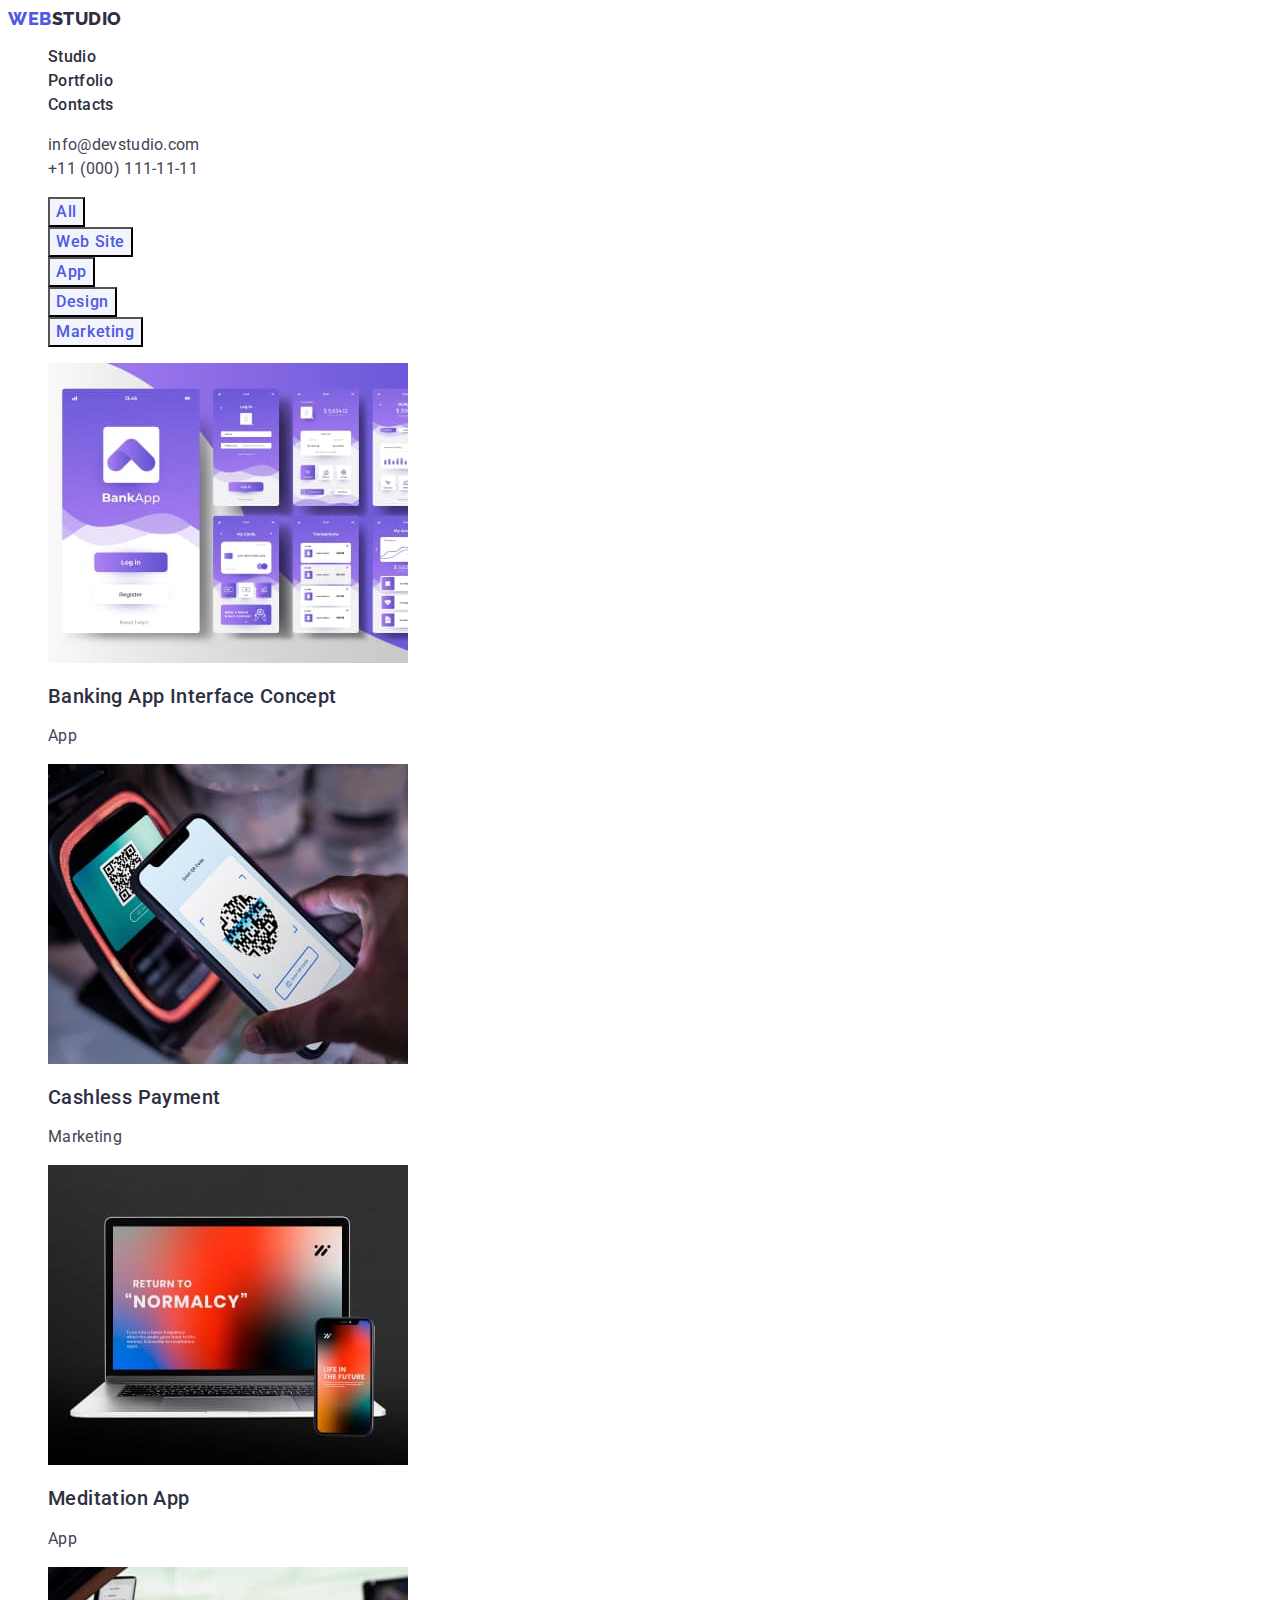
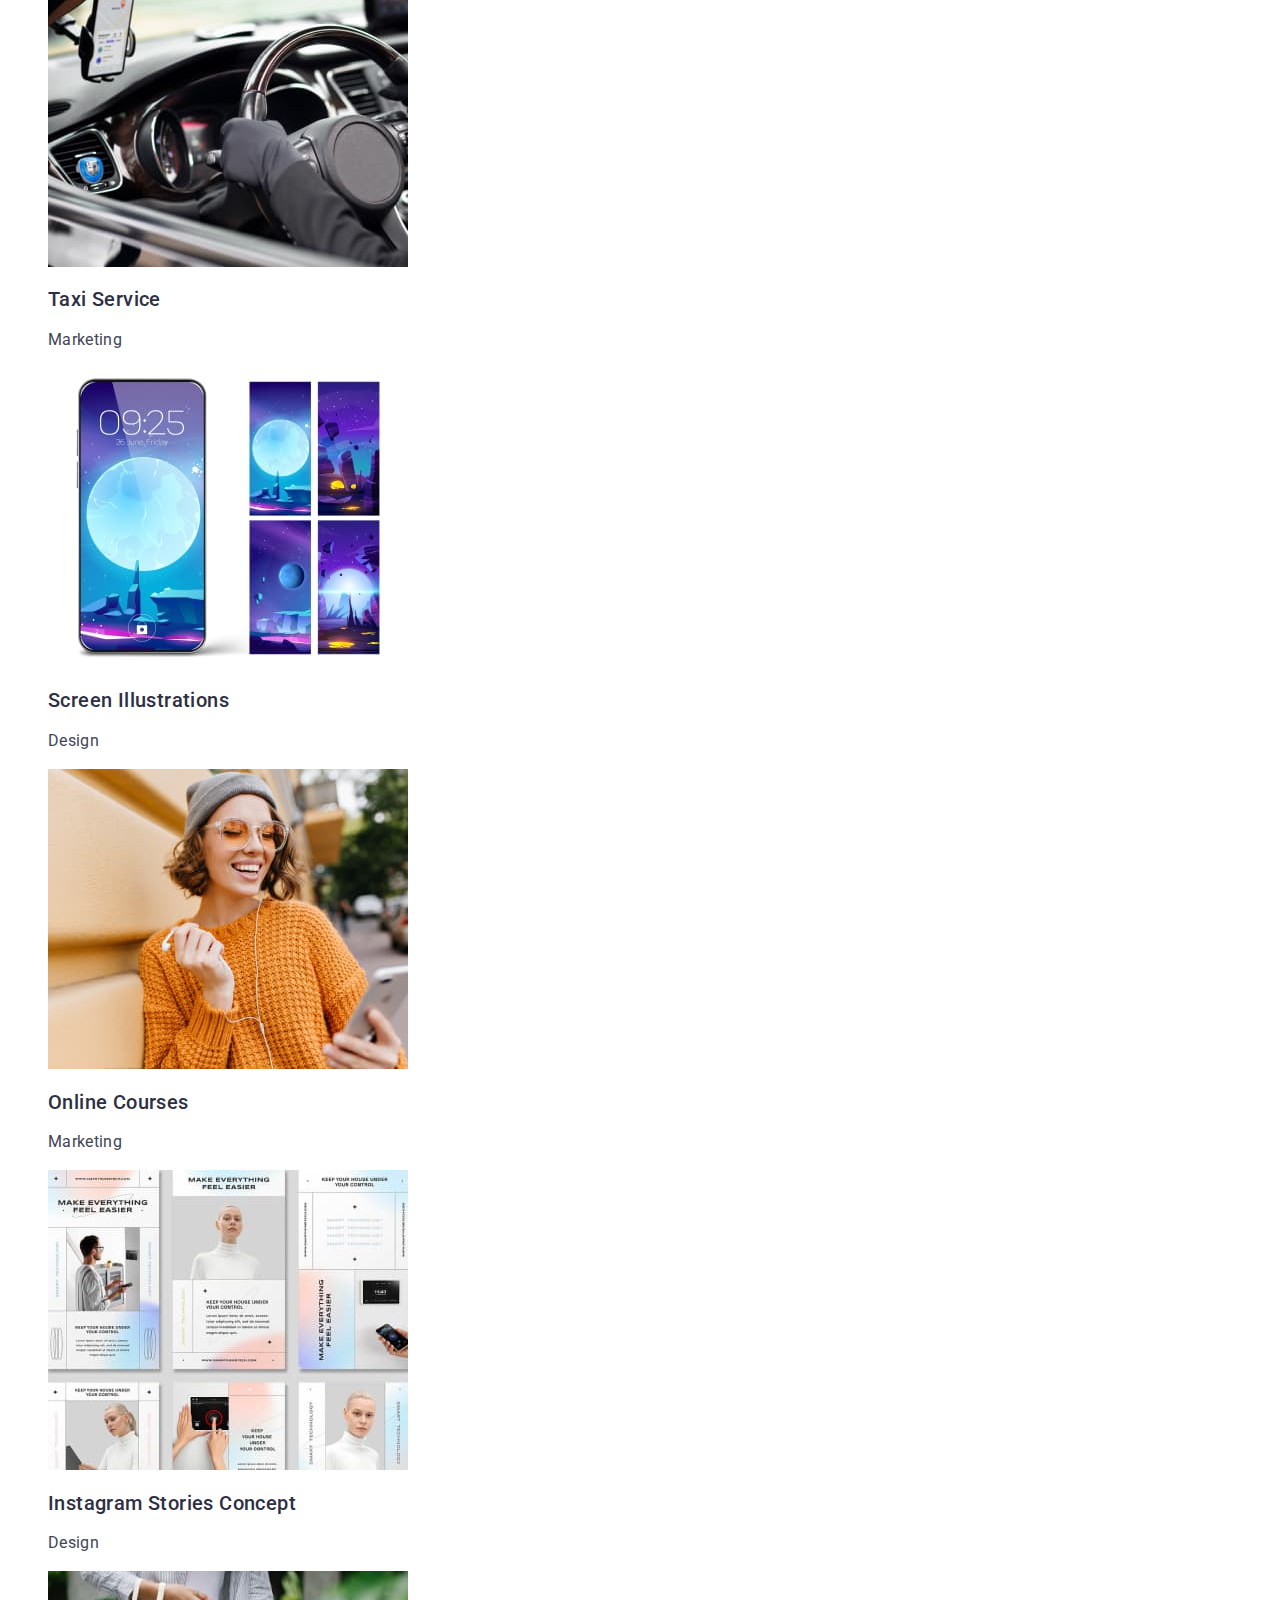
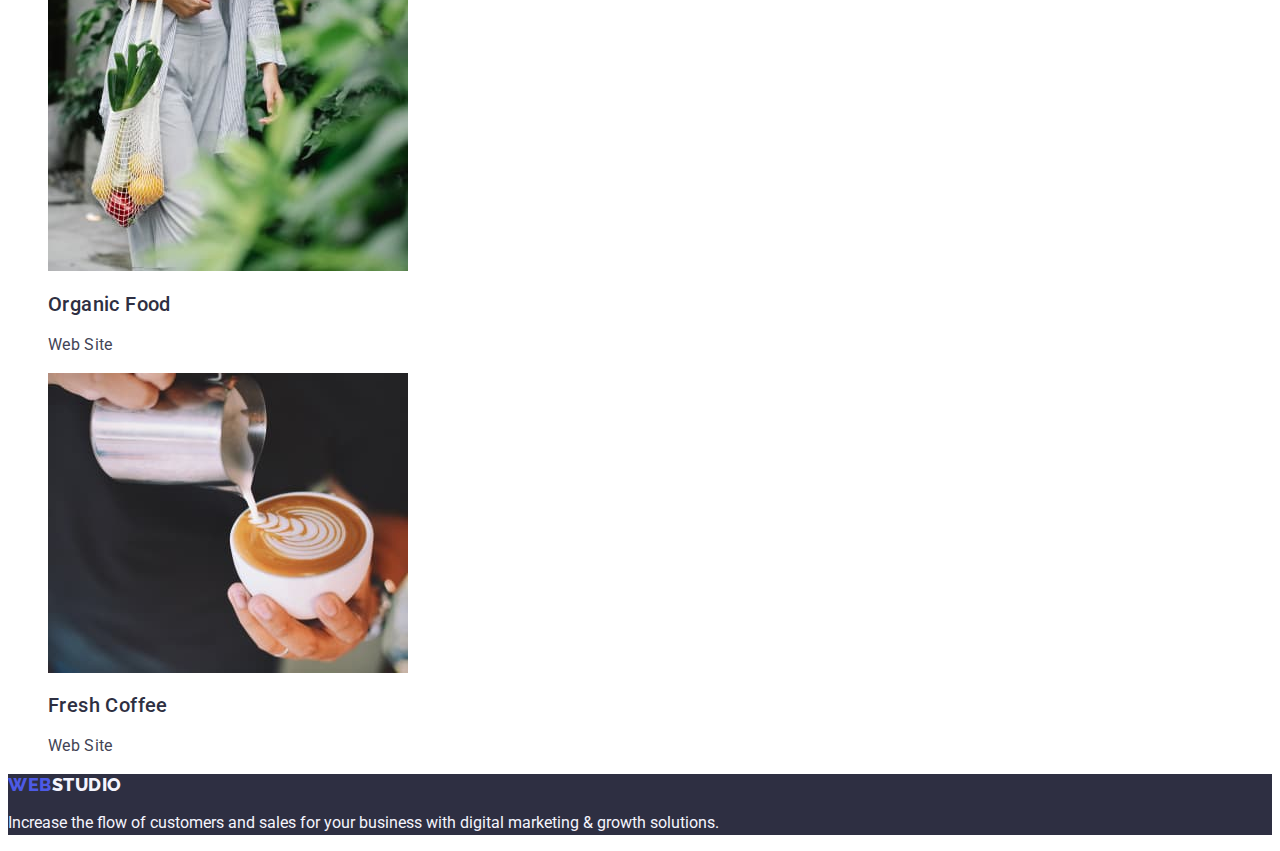
==== commit 598aeeb3: "updated portfolio page" ====
--- a/portfolio.html
+++ b/portfolio.html
@@ -80,7 +80,7 @@
                 alt="Banking App Interface Concept"
                 width="360"
             /></a>
-            <h3 class="paragraph-name">Banking App Interface Concept</h3>
+            <h2 class="paragraph-name">Banking App Interface Concept</h2>
             <p class="paragraph-text">App</p>
           </li>
 
@@ -92,7 +92,7 @@
                 width="360"
             /></a>
 
-            <h3 class="paragraph-name">Cashless Payment</h3>
+            <h2 class="paragraph-name">Cashless Payment</h2>
             <p class="paragraph-text">Marketing</p>
           </li>
 
@@ -104,7 +104,7 @@
                 width="360"
             /></a>
 
-            <h3 class="paragraph-name">Meditation App</h3>
+            <h2 class="paragraph-name">Meditation App</h2>
             <p class="paragraph-text">App</p>
           </li>
 
@@ -116,7 +116,7 @@
                 width="360"
             /></a>
 
-            <h3 class="paragraph-name">Taxi Service</h3>
+            <h2 class="paragraph-name">Taxi Service</h2>
             <p class="paragraph-text">Marketing</p>
           </li>
 
@@ -128,7 +128,7 @@
                 width="360"
             /></a>
 
-            <h3 class="paragraph-name">Screen Illustrations</h3>
+            <h2 class="paragraph-name">Screen Illustrations</h2>
             <p class="paragraph-text">Design</p>
           </li>
 
@@ -140,7 +140,7 @@
                 width="360"
             /></a>
 
-            <h3 class="paragraph-name">Online Courses</h3>
+            <h2 class="paragraph-name">Online Courses</h2>
             <p class="paragraph-text">Marketing</p>
           </li>
 
@@ -152,7 +152,7 @@
                 width="360"
             /></a>
 
-            <h3 class="paragraph-name">Instagram Stories Concept</h3>
+            <h2 class="paragraph-name">Instagram Stories Concept</h2>
             <p class="paragraph-text">Design</p>
           </li>
 
@@ -164,7 +164,7 @@
                 width="360"
             /></a>
 
-            <h3 class="paragraph-name">Organic Food</h3>
+            <h2 class="paragraph-name">Organic Food</h2>
             <p class="paragraph-text">Web Site</p>
           </li>
 
@@ -176,7 +176,7 @@
                 width="360"
             /></a>
 
-            <h3 class="paragraph-name">Fresh Coffee</h3>
+            <h2 class="paragraph-name">Fresh Coffee</h2>
             <p class="paragraph-text">Web Site</p>
           </li>
         </ul>
--- a/css/styles.css
+++ b/css/styles.css
@@ -158,7 +158,9 @@
   cursor: pointer;
   font-weight: 500;
   line-height: 1.5;
-  font-family: "Roboto";
+  font-family: "Roboto", sans-serif;
+  font-size: 16px;
+  letter-spacing: 0.04em;
 }
 
 .button:hover,
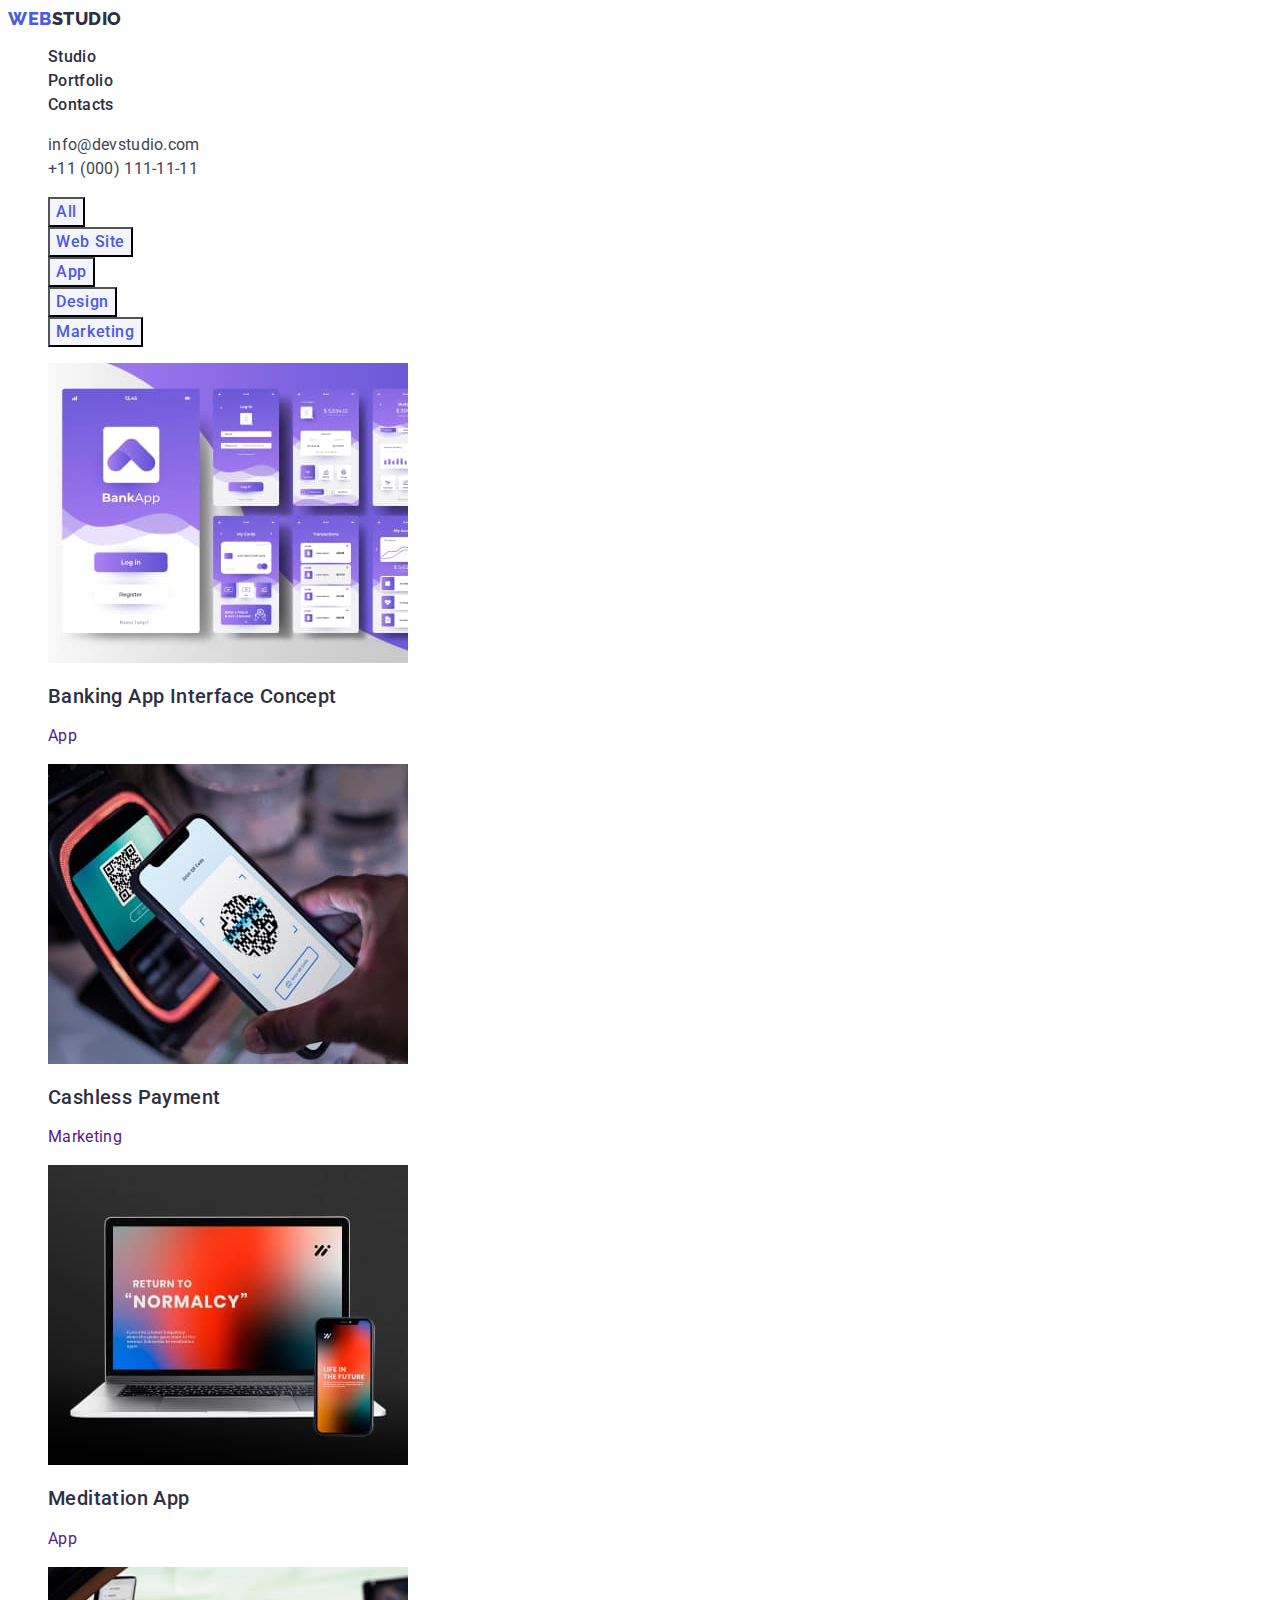
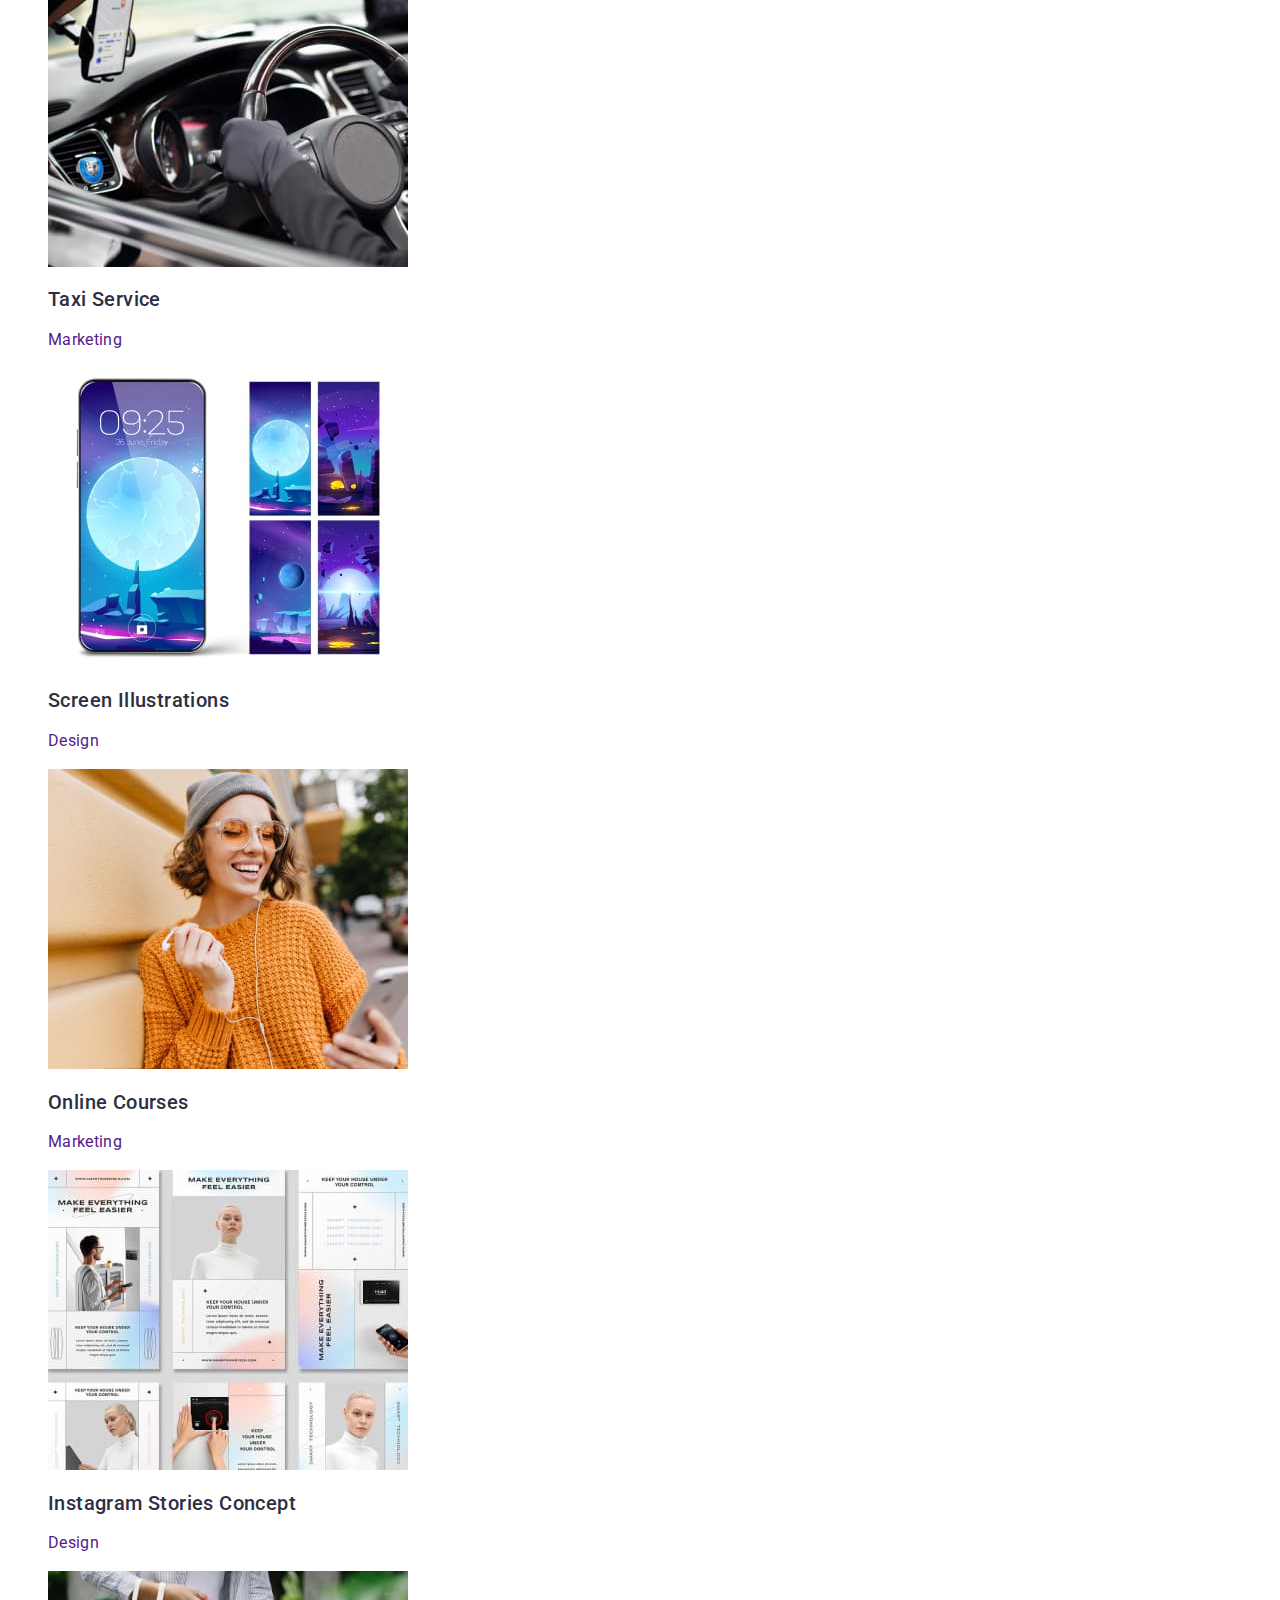
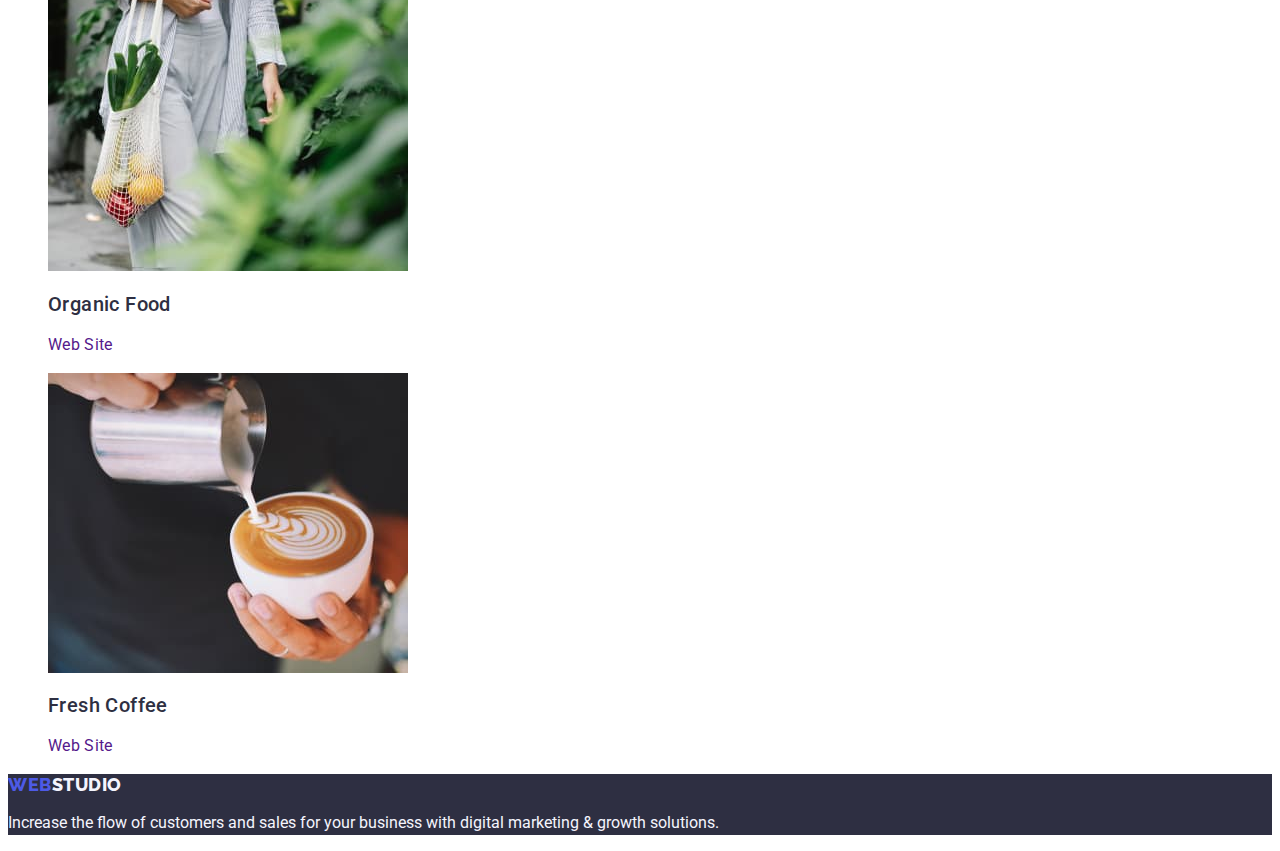
==== commit 8874a684: "updated links" ====
--- a/portfolio.html
+++ b/portfolio.html
@@ -79,9 +79,10 @@
                 src="./images/portfolio-example1.jpg"
                 alt="Banking App Interface Concept"
                 width="360"
-            /></a>
-            <h2 class="paragraph-name">Banking App Interface Concept</h2>
-            <p class="paragraph-text">App</p>
+              />
+              <h2 class="paragraph-name">Banking App Interface Concept</h2>
+              <p class="paragraph-text">App</p>
+            </a>
           </li>
 
           <li>
@@ -90,10 +91,11 @@
                 src="./images/portfolio-example2.jpg"
                 alt="Cashless Payment"
                 width="360"
-            /></a>
-
-            <h2 class="paragraph-name">Cashless Payment</h2>
-            <p class="paragraph-text">Marketing</p>
+              />
+
+              <h2 class="paragraph-name">Cashless Payment</h2>
+              <p class="paragraph-text">Marketing</p></a
+            >
           </li>
 
           <li>
@@ -102,10 +104,11 @@
                 src="./images/portfolio-example3.jpg"
                 alt="Meditation App"
                 width="360"
-            /></a>
-
-            <h2 class="paragraph-name">Meditation App</h2>
-            <p class="paragraph-text">App</p>
+              />
+
+              <h2 class="paragraph-name">Meditation App</h2>
+              <p class="paragraph-text">App</p></a
+            >
           </li>
 
           <li>
@@ -114,10 +117,11 @@
                 src="./images/portfolio-example4.jpg"
                 alt="Taxi Service"
                 width="360"
-            /></a>
-
-            <h2 class="paragraph-name">Taxi Service</h2>
-            <p class="paragraph-text">Marketing</p>
+              />
+
+              <h2 class="paragraph-name">Taxi Service</h2>
+              <p class="paragraph-text">Marketing</p></a
+            >
           </li>
 
           <li>
@@ -126,10 +130,11 @@
                 src="./images/portfolio-example5.jpg"
                 alt="Screen Illustrations"
                 width="360"
-            /></a>
-
-            <h2 class="paragraph-name">Screen Illustrations</h2>
-            <p class="paragraph-text">Design</p>
+              />
+
+              <h2 class="paragraph-name">Screen Illustrations</h2>
+              <p class="paragraph-text">Design</p></a
+            >
           </li>
 
           <li>
@@ -138,10 +143,11 @@
                 src="./images/portfolio-example6.jpg"
                 alt="Online Courses"
                 width="360"
-            /></a>
-
-            <h2 class="paragraph-name">Online Courses</h2>
-            <p class="paragraph-text">Marketing</p>
+              />
+
+              <h2 class="paragraph-name">Online Courses</h2>
+              <p class="paragraph-text">Marketing</p></a
+            >
           </li>
 
           <li>
@@ -150,10 +156,11 @@
                 src="./images/portfolio-example7.jpg"
                 alt="Instagram Stories Concept"
                 width="360"
-            /></a>
-
-            <h2 class="paragraph-name">Instagram Stories Concept</h2>
-            <p class="paragraph-text">Design</p>
+              />
+
+              <h2 class="paragraph-name">Instagram Stories Concept</h2>
+              <p class="paragraph-text">Design</p></a
+            >
           </li>
 
           <li>
@@ -162,10 +169,11 @@
                 src="./images/portfolio-example8.jpg"
                 alt="Organic Food"
                 width="360"
-            /></a>
-
-            <h2 class="paragraph-name">Organic Food</h2>
-            <p class="paragraph-text">Web Site</p>
+              />
+
+              <h2 class="paragraph-name">Organic Food</h2>
+              <p class="paragraph-text">Web Site</p></a
+            >
           </li>
 
           <li>
@@ -174,10 +182,11 @@
                 src="./images/portfolio-example9.jpg"
                 alt="Fresh Coffee"
                 width="360"
-            /></a>
-
-            <h2 class="paragraph-name">Fresh Coffee</h2>
-            <p class="paragraph-text">Web Site</p>
+              />
+
+              <h2 class="paragraph-name">Fresh Coffee</h2>
+              <p class="paragraph-text">Web Site</p></a
+            >
           </li>
         </ul>
       </section>
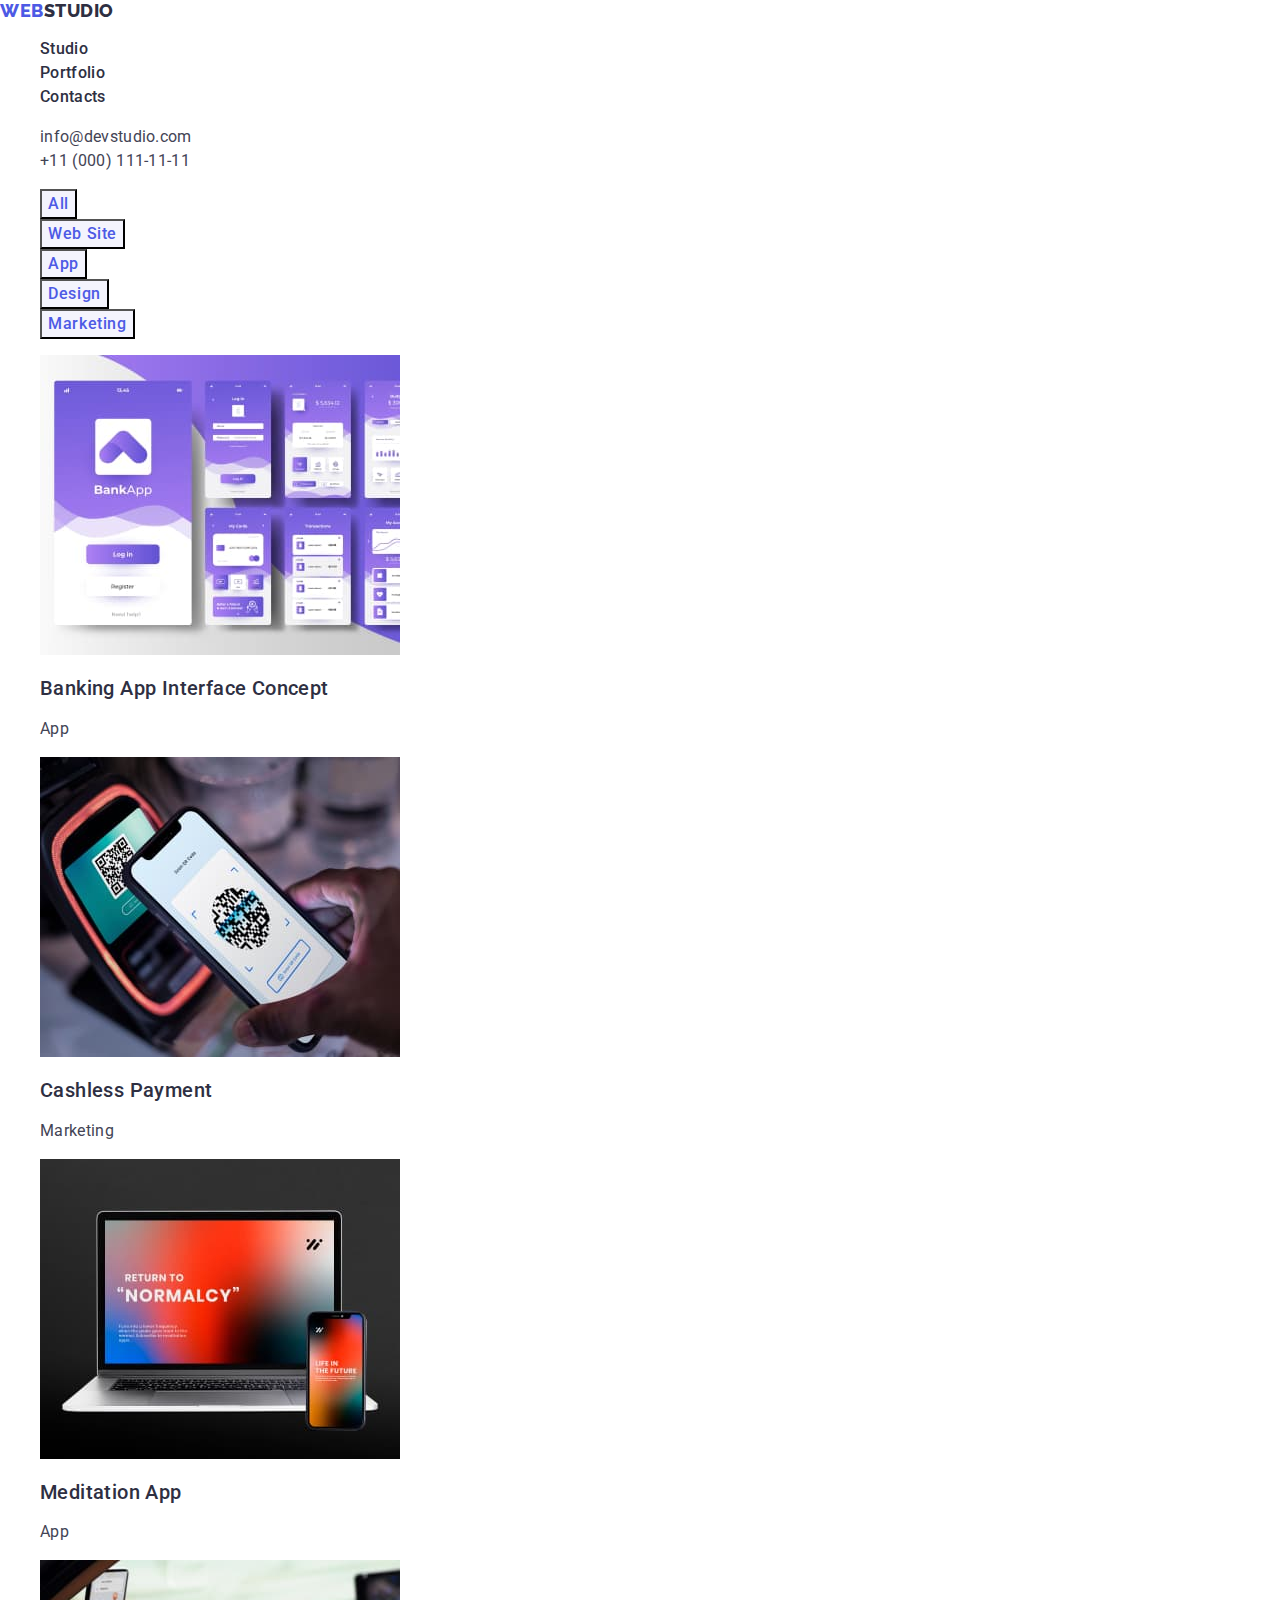
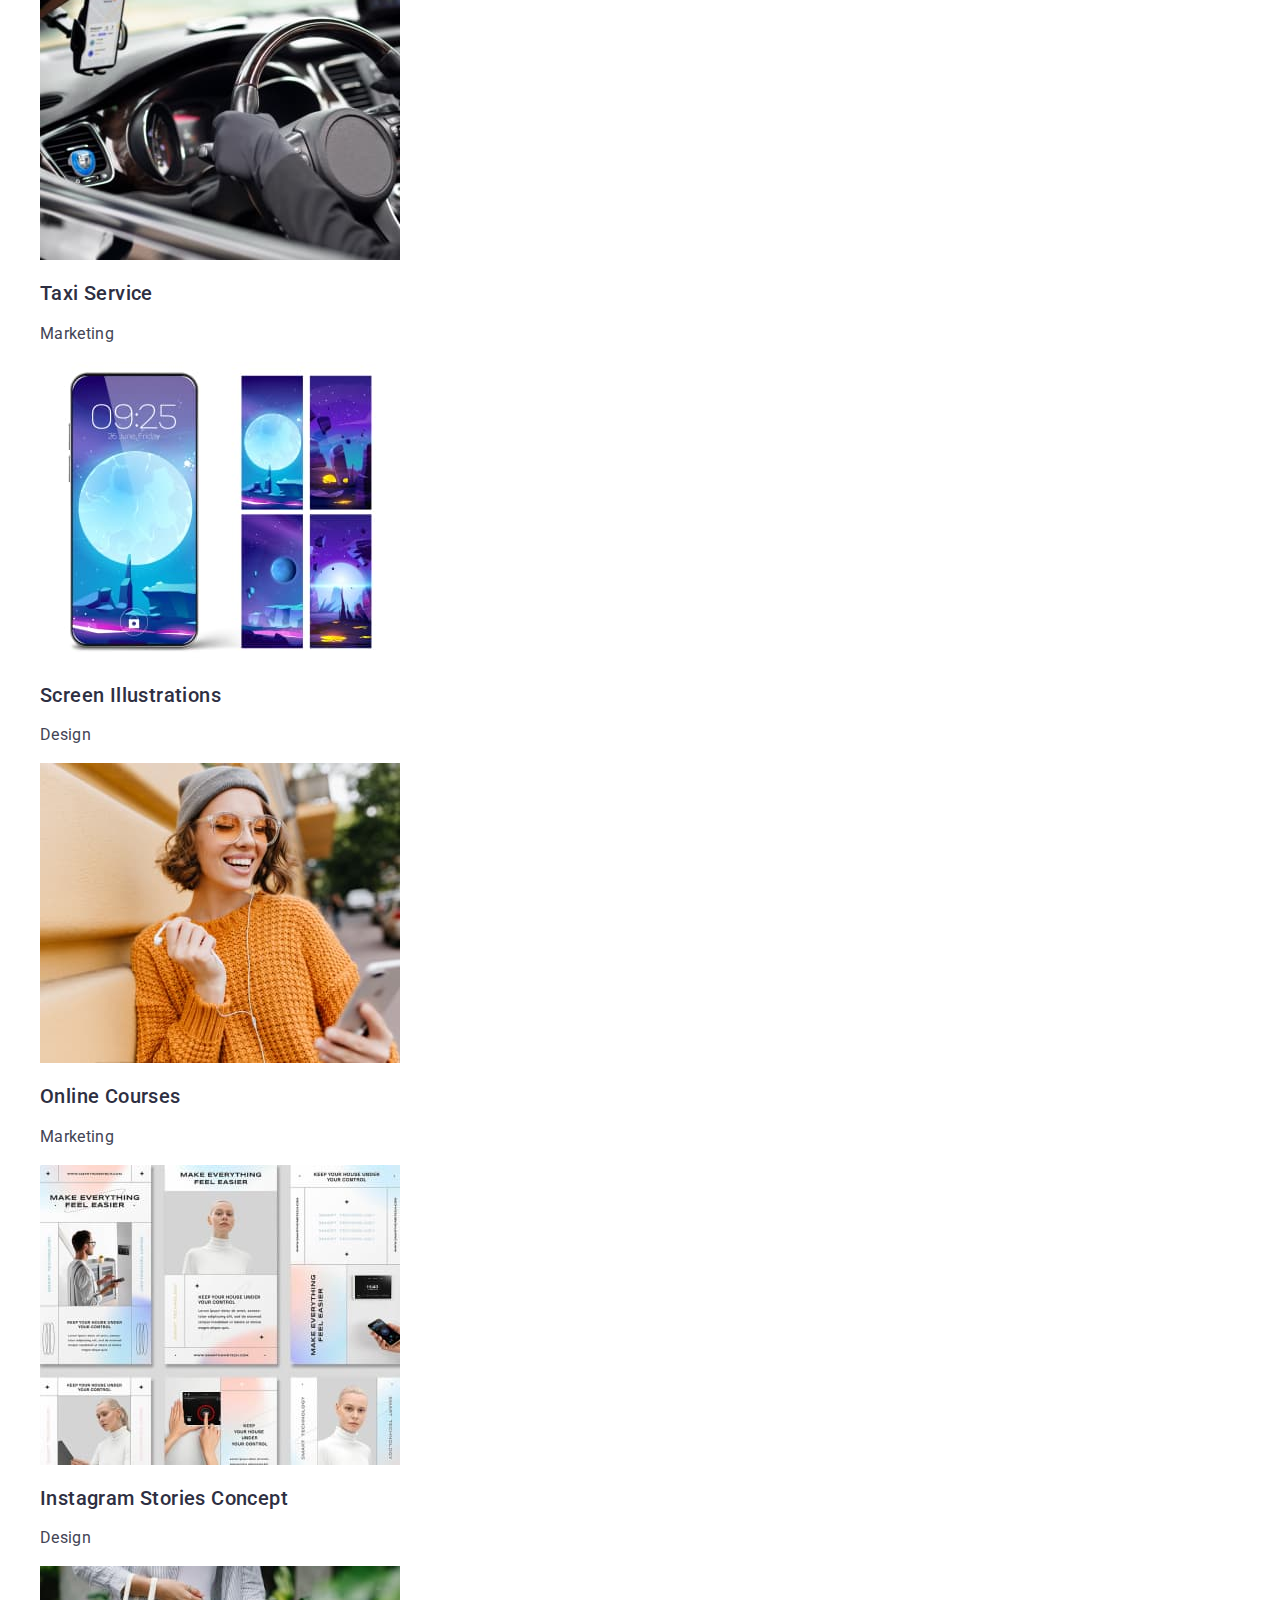
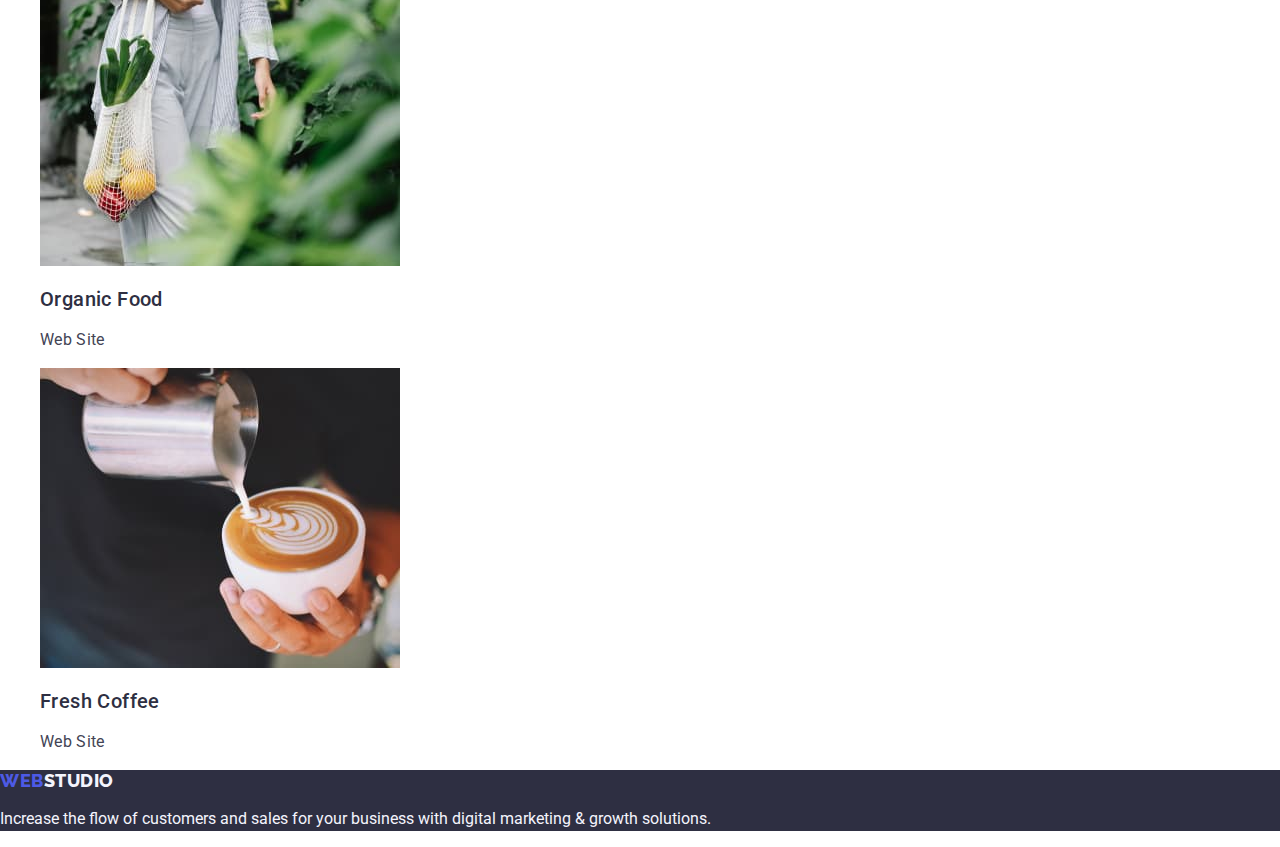
==== commit ad7e82d8: "edited json" ====
--- a/portfolio.html
+++ b/portfolio.html
@@ -4,14 +4,15 @@
     <meta charset="UTF-8" />
     <meta http-equiv="X-UA-Compatible" content="IE=edge" />
     <meta name="viewport" content="width=device-width, initial-scale=1.0" />
-    <title>Document</title>
-    <link rel="stylesheet" href="./css/styles.css" />
-    <link rel="preconnect" href="https://fonts.googleapis.com" />
-    <link rel="preconnect" href="https://fonts.gstatic.com" crossorigin />
     <link
       href="https://fonts.googleapis.com/css2?family=Raleway:wght@800&family=Roboto:wght@400;500;700;900&display=swap"
       rel="stylesheet"
     />
+    <link rel="stylesheet" href="./css/modern-normalize.css" />
+
+    <link rel="stylesheet" href="./css/styles.css" />
+
+    <title>Document</title>
   </head>
   <body>
     <header>
--- a/css/styles.css
+++ b/css/styles.css
@@ -62,7 +62,6 @@
 .navigation:hover,
 .navigation:focus {
   color: var(--hover-color);
-  text-decoration: underline;
 }
 
 /* hero */
@@ -110,12 +109,12 @@
 .paragraph-text {
   line-height: 1.5;
   letter-spacing: 0.02em;
+  color: var(--paragraph-color);
 }
 
 /* project examples */
 
 .section-header {
-  font-weight: 700;
   font-size: 36px;
   line-height: 1.11;
   text-align: center;
